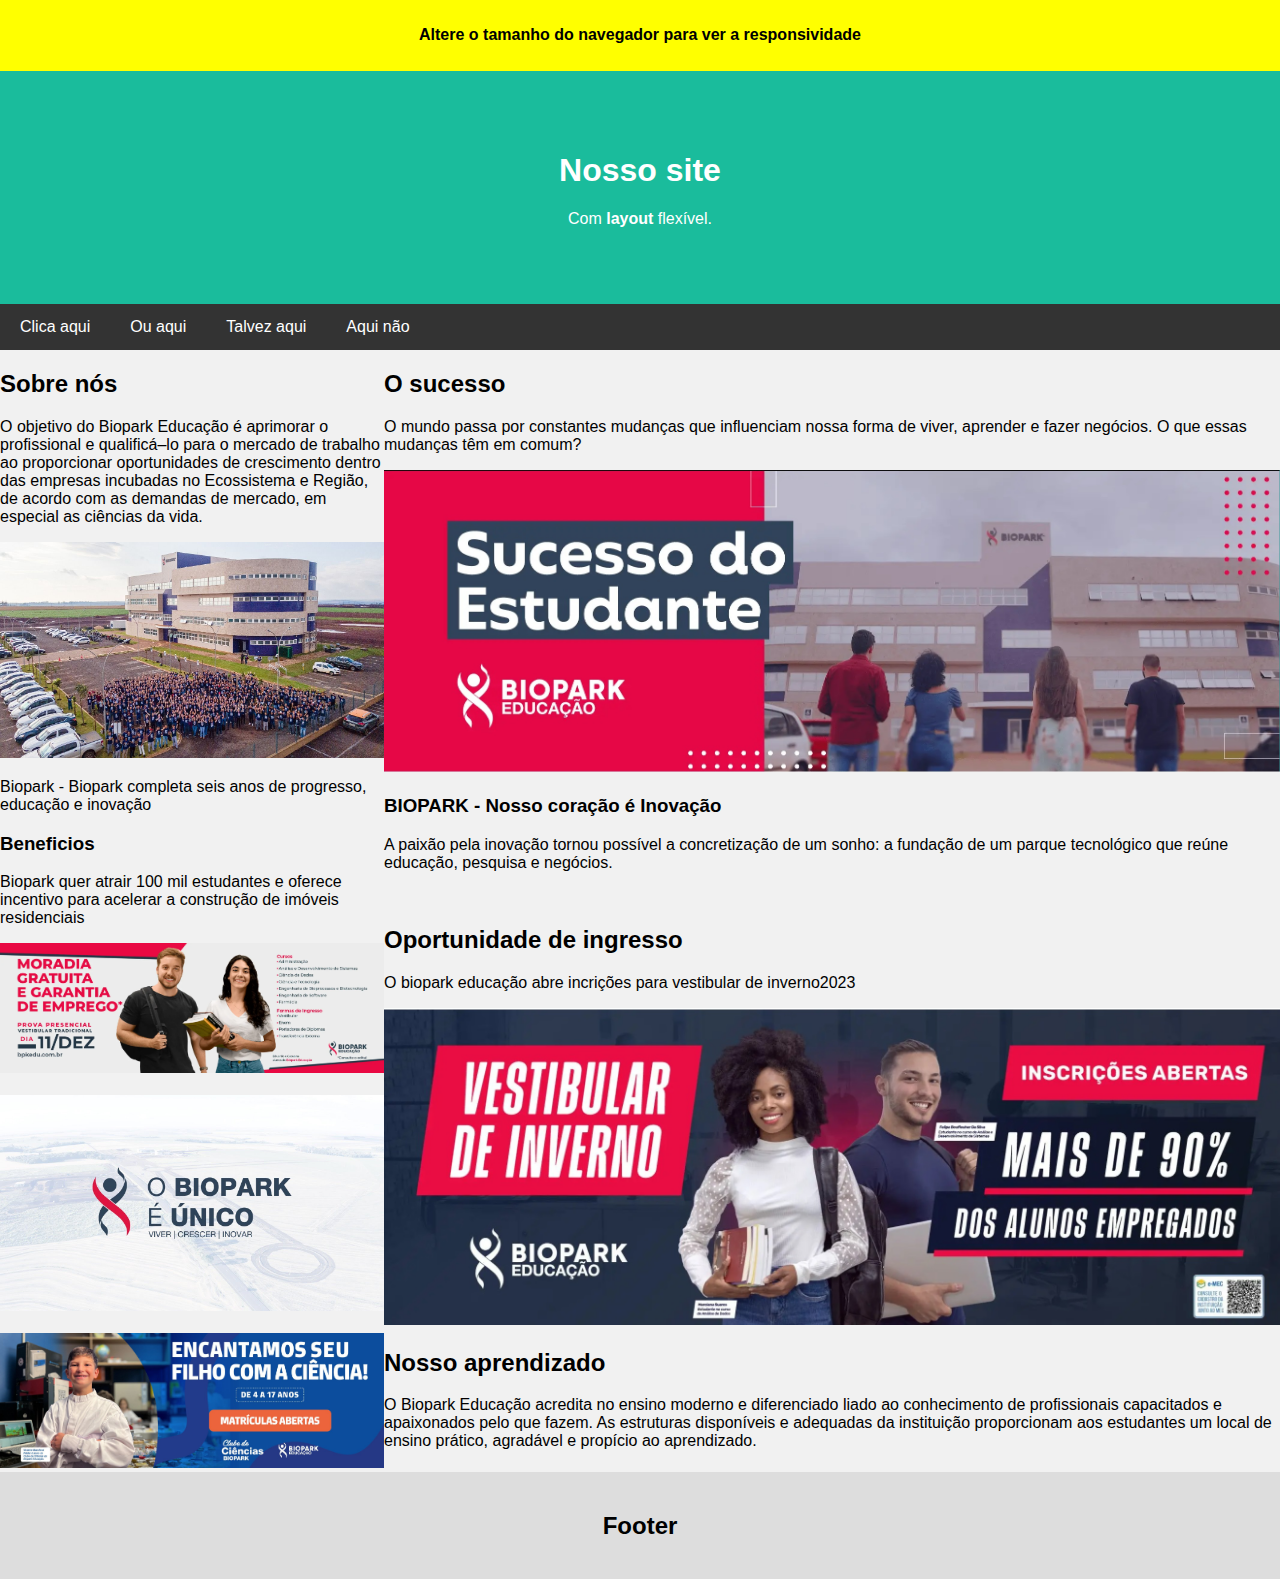
==== index.html @ 9bdb17a1 "Add files via upload" ====
<!DOCTYPE html>
<html>
<head>
<title>Site Apresentação</title>
<meta charset="UTF-8">
<meta name="viewport" content="width=device-width, initial-scale=1">
<link rel="stylesheet" href="index.css">
</head>

<body>

<!-- Nota sobre a página -->
<div style="background:yellow;padding:5px">
  <h4 style="text-align:center">Altere o tamanho do navegador para ver a responsividade</h4>
</div>

<!-- Header -->
<div class="header">
  <h1>Nosso site</h1>
  <p>Com <b>layout</b> flexível.</p>
</div>

<!-- Barra de navegação, alguém adiciona links reais a esses links please -->
<div class="navbar">
  <a href="https://youtube.com/shorts/s-fA_zIxrXU?feature=share">Clica aqui</a>
  <a href="https://www.youtube.com/watch?v=iWp4dVp6fqE">Ou aqui</a>
  <a href="https://www.youtube.com/watch?v=wDVP4BZ6HyY">Talvez aqui</a>
  <a href="https://www.youtube.com/watch?v=dQw4w9WgXcQ">Aqui não</a>
</div>

<!-- Conteúdo grid flexível -->
<div class="row">
  <div class="side">
    <h2>Sobre nós</h2>
    <p>O objetivo do Biopark Educação é aprimorar o profissional e qualificá–lo para o mercado de trabalho ao proporcionar oportunidades de crescimento dentro das empresas incubadas no Ecossistema e Região, de acordo com as demandas de mercado, em especial as ciências da vida.</p>
    <div class="fakeimg">
      <img src="/img/biopark-polo.jpeg" alt="biopark" height="100%" width="100%">
    </div>
    <p>Biopark - Biopark completa seis anos de progresso, educação e inovação</p>
    <h3>Beneficios</h3>
    <p>Biopark quer atrair 100 mil estudantes e oferece incentivo para acelerar a construção de imóveis residenciais</p>
    <div class="fakeimg">
      <img src="/img/biopark-moradia.png" alt="biopark" height="100%" width="100%">
    </div><br>
    <div class="fakeimg">
      <img src="/img/biopark-unico.jpg" alt="biopark" height="100%" width="100%">
    </div><br>
    <div class="fakeimg">
      <img src="/img/biopark-edu.jpg" alt="biopark" height="100%" width="100%">
    </div>
  </div>
  <div class="main">
    <h2>O sucesso</h2>
    <p>O mundo passa por constantes mudanças que influenciam nossa forma de viver, aprender e fazer negócios. O que essas mudanças têm em comum?</p>
    <div class="fakeimg">
      <img src="/img/biopark-sucesso.jpg"biopark" height="100%" width="100%">
    </div>
    <h3>BIOPARK - Nosso coração é Inovação</h3>
    <p>A paixão pela inovação tornou possível a concretização de um sonho: a fundação de um parque tecnológico que reúne educação, pesquisa e negócios.</p>
    <br>
    <h2>Oportunidade de ingresso</h2>
    <p>O biopark educação abre incrições para vestibular de inverno2023</p>
    <div class="fakeimg">
      <img src="/img/biopark-vestiba.jpg" alt="biopark" height="100%" width="100%">
    </div>
    <h2>Nosso aprendizado</h2>
    <p>O Biopark Educação acredita no ensino moderno e diferenciado liado ao conhecimento de profissionais capacitados e apaixonados pelo que fazem. As estruturas disponíveis e adequadas da instituição proporcionam aos estudantes um local de ensino prático, agradável e propício ao aprendizado.  </p>
  </div>
</div>

<!-- Footer -->
<div class="footer">
  <h2>Footer</h2>
</div>

</body>
</html>
---- index.css ----
style
* {
  box-sizing: border-box;
}

/* Estilo do body */
body {
  font-family: Arial;
  margin: 0;
  padding: 0;
}

/* Heade title */
.header {
  padding: 60px;
  text-align: center;
  background: #1abc9c;
  color: white;
}

/* Estilo navegação superior */
.navbar {
  display: flex;
  background-color: #333;
}

/* estilo da barra de links */
.navbar a {
  color: white;
  padding: 14px 20px;
  text-decoration: none;
  text-align: center;
}

/* Muda a cor do hover */
.navbar a:hover {
  background-color: #ddd;
  color: black;
}

/* Container coluna */
.row {  
  display: flex;
  flex-wrap: wrap;
}

/* Cria duas colunas uma do lado da outra */
/* Barra lateral, coluna esquerda */
.side {
  flex: 30%;
  background-color: #f1f1f1;
  padding: 0;
}

/* Coluna principal */
.main {
  flex: 70%;
  background-color: #f1f1f1;
  padding: 0;
}
/* Fake imagem, Alguém adiciona imagem aqui pelo amor de deus */
.row.side.fakeimg {
  background-color: #aaa;
  width: 200px;
  padding: 0;
}

/* Footer */
.footer {
  padding: 20px;
  text-align: center;
  background: #ddd;
}

/* Layout responsivo - quando a tela tiver menos de 700px de largura, faça com que as duas colunas se empilhem uma sobre a outra em vez de uma ao lado da outra */
@media screen and (max-width: 700px) {
  .row, .navbar {   
    flex-direction: column;
  }
}
.row .side .fakeimg1
{
    height: 10%px;
    width: 100%;

}
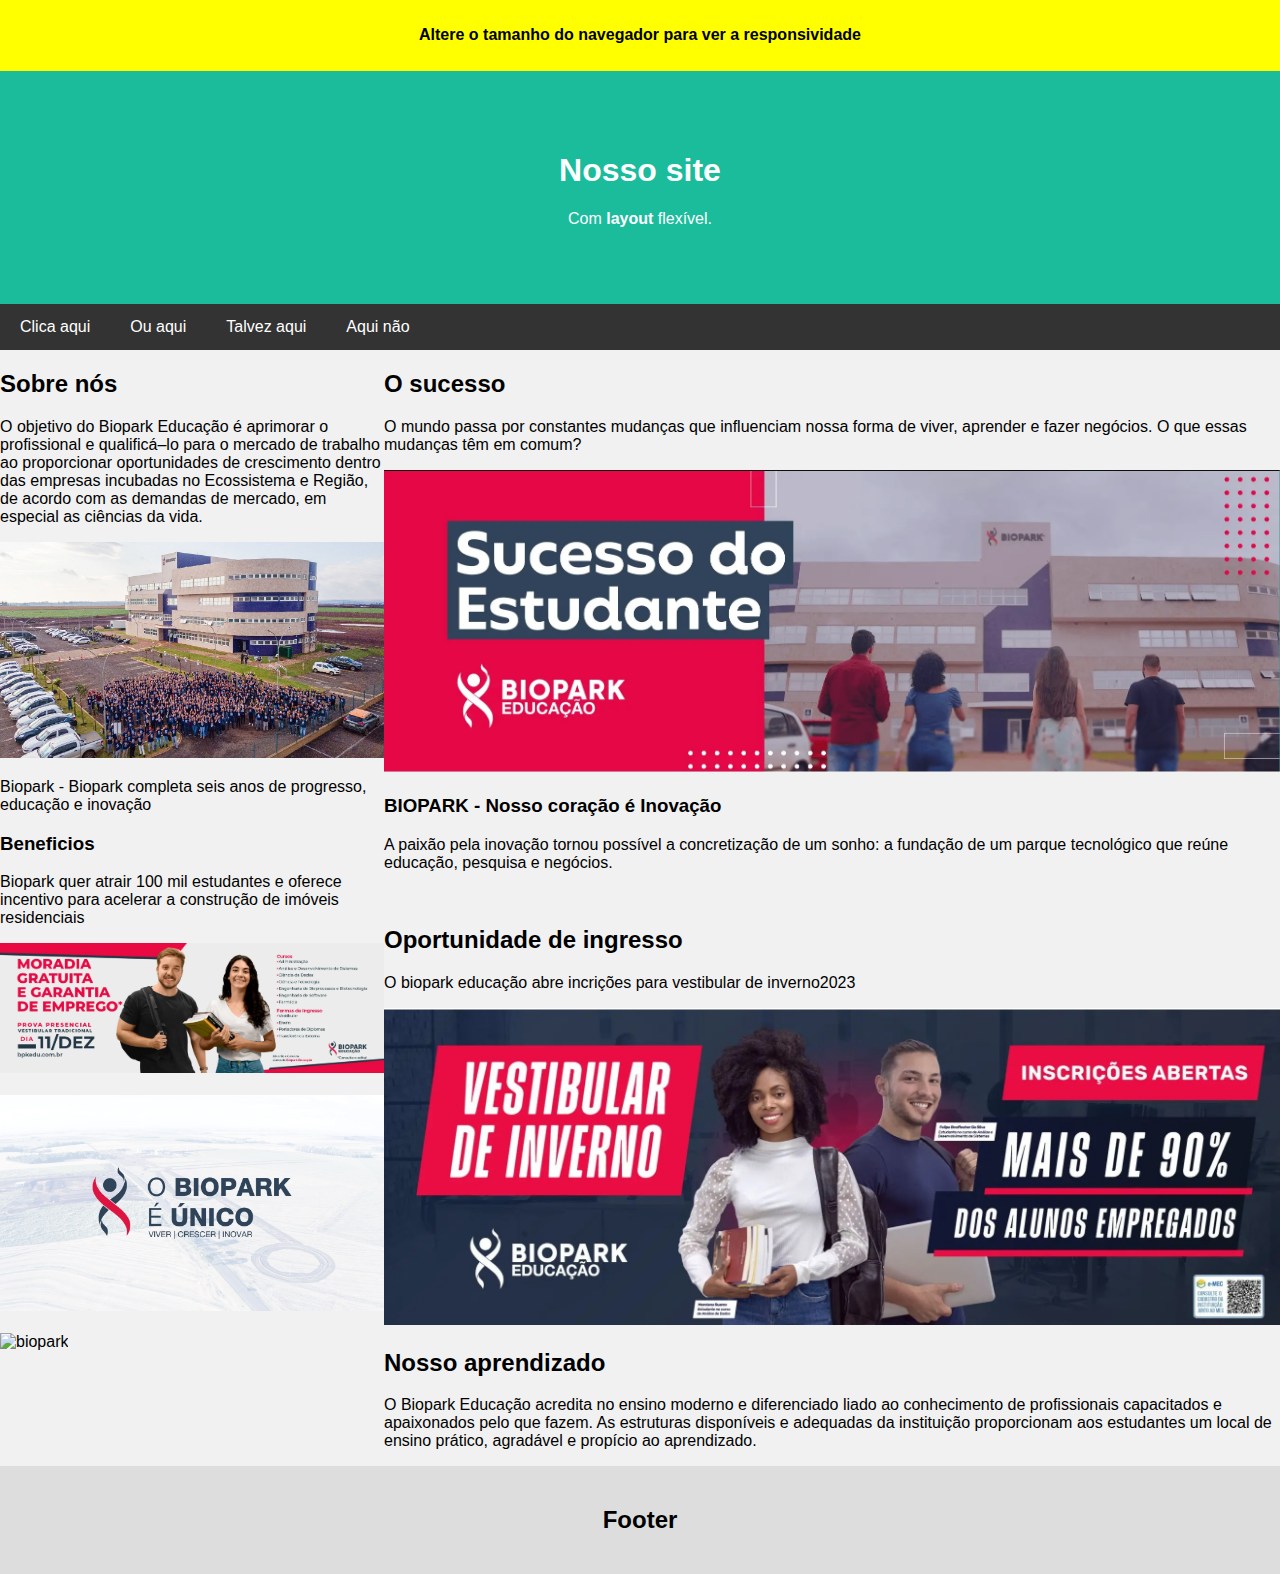
==== commit 7c184550: "Add files via upload" ====
--- a/index.html
+++ b/index.html
@@ -22,7 +22,7 @@
 
 <!-- Barra de navegação, alguém adiciona links reais a esses links please -->
 <div class="navbar">
-  <a href="https://youtube.com/shorts/s-fA_zIxrXU?feature=share">Clica aqui</a>
+  <a href="https://youtu.be/-LejxGwfbH8">Clica aqui</a>
   <a href="https://www.youtube.com/watch?v=iWp4dVp6fqE">Ou aqui</a>
   <a href="https://www.youtube.com/watch?v=wDVP4BZ6HyY">Talvez aqui</a>
   <a href="https://www.youtube.com/watch?v=dQw4w9WgXcQ">Aqui não</a>
@@ -46,7 +46,7 @@
       <img src="/img/biopark-unico.jpg" alt="biopark" height="100%" width="100%">
     </div><br>
     <div class="fakeimg">
-      <img src="/img/biopark-edu.jpg" alt="biopark" height="100%" width="100%">
+      <img src="https://github.com/Andre-Scalabrini/aulahtml2905/blob/master/img/biopark-edu.jpg?raw=true" alt="biopark" height="100%" width="100%">
     </div>
   </div>
   <div class="main">
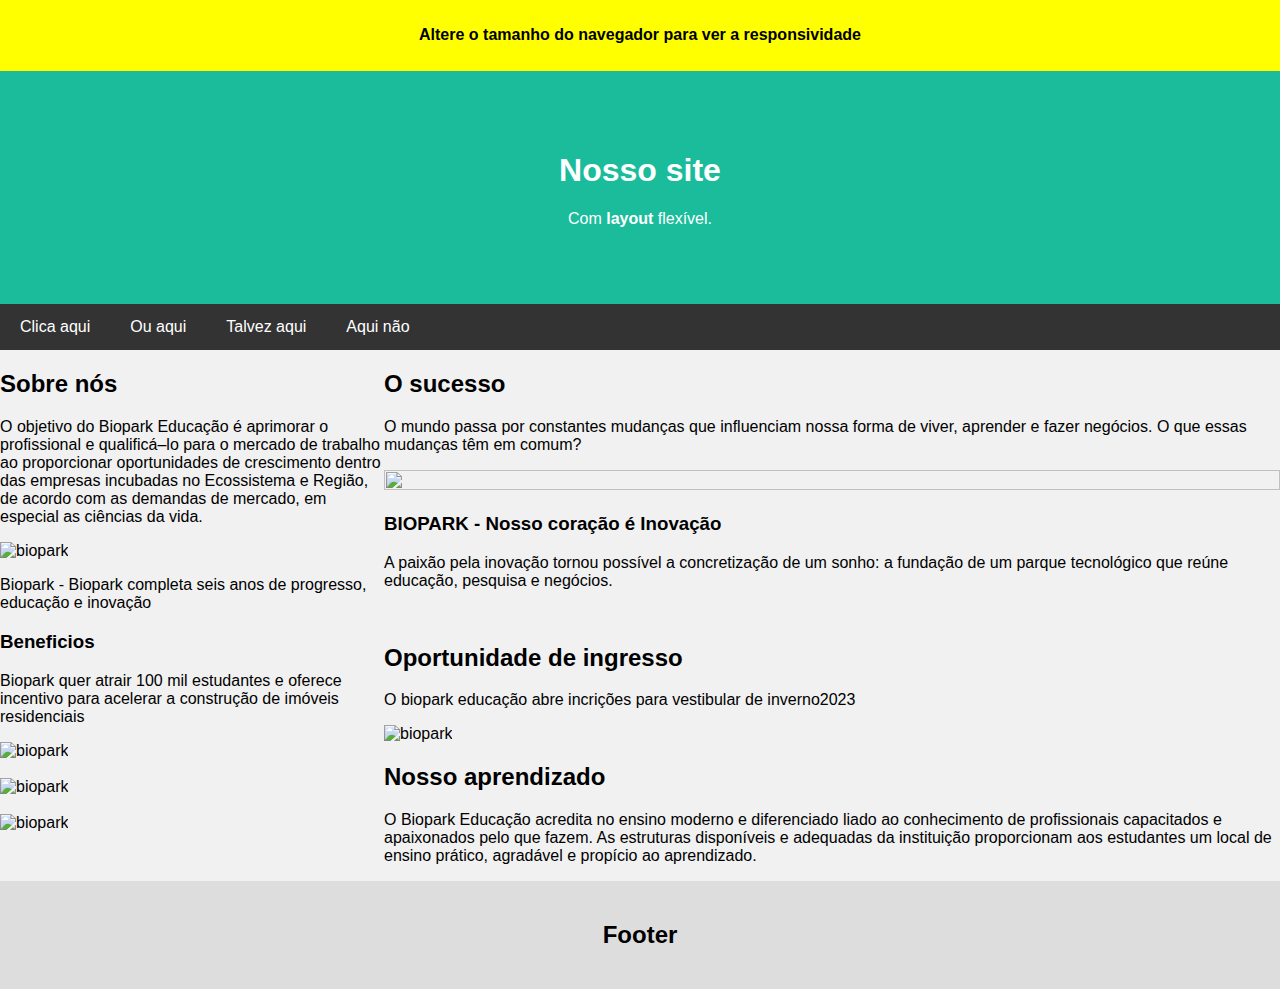
==== commit 121f3568: "Add files via upload" ====
--- a/index.html
+++ b/index.html
@@ -34,16 +34,16 @@
     <h2>Sobre nós</h2>
     <p>O objetivo do Biopark Educação é aprimorar o profissional e qualificá–lo para o mercado de trabalho ao proporcionar oportunidades de crescimento dentro das empresas incubadas no Ecossistema e Região, de acordo com as demandas de mercado, em especial as ciências da vida.</p>
     <div class="fakeimg">
-      <img src="/img/biopark-polo.jpeg" alt="biopark" height="100%" width="100%">
+      <img src="https://github.com/Andre-Scalabrini/aulahtml2905/blob/master/img/biopark-polo.jpeg?raw=true" alt="biopark" height="100%" width="100%">
     </div>
     <p>Biopark - Biopark completa seis anos de progresso, educação e inovação</p>
     <h3>Beneficios</h3>
     <p>Biopark quer atrair 100 mil estudantes e oferece incentivo para acelerar a construção de imóveis residenciais</p>
     <div class="fakeimg">
-      <img src="/img/biopark-moradia.png" alt="biopark" height="100%" width="100%">
+      <img src="https://github.com/Andre-Scalabrini/aulahtml2905/blob/master/img/biopark-moradia.png?raw=true" alt="biopark" height="100%" width="100%">
     </div><br>
     <div class="fakeimg">
-      <img src="/img/biopark-unico.jpg" alt="biopark" height="100%" width="100%">
+      <img src="https://github.com/Andre-Scalabrini/aulahtml2905/blob/master/img/biopark-unico.jpg?raw=true" alt="biopark" height="100%" width="100%">
     </div><br>
     <div class="fakeimg">
       <img src="https://github.com/Andre-Scalabrini/aulahtml2905/blob/master/img/biopark-edu.jpg?raw=true" alt="biopark" height="100%" width="100%">
@@ -53,7 +53,7 @@
     <h2>O sucesso</h2>
     <p>O mundo passa por constantes mudanças que influenciam nossa forma de viver, aprender e fazer negócios. O que essas mudanças têm em comum?</p>
     <div class="fakeimg">
-      <img src="/img/biopark-sucesso.jpg"biopark" height="100%" width="100%">
+      <img src="https://github.com/Andre-Scalabrini/aulahtml2905/blob/master/img/biopark-sucesso.jpg?raw=true"biopark" height="100%" width="100%">
     </div>
     <h3>BIOPARK - Nosso coração é Inovação</h3>
     <p>A paixão pela inovação tornou possível a concretização de um sonho: a fundação de um parque tecnológico que reúne educação, pesquisa e negócios.</p>
@@ -61,7 +61,7 @@
     <h2>Oportunidade de ingresso</h2>
     <p>O biopark educação abre incrições para vestibular de inverno2023</p>
     <div class="fakeimg">
-      <img src="/img/biopark-vestiba.jpg" alt="biopark" height="100%" width="100%">
+      <img src="https://github.com/Andre-Scalabrini/aulahtml2905/blob/master/img/biopark-vestiba.jpg?raw=true" alt="biopark" height="100%" width="100%">
     </div>
     <h2>Nosso aprendizado</h2>
     <p>O Biopark Educação acredita no ensino moderno e diferenciado liado ao conhecimento de profissionais capacitados e apaixonados pelo que fazem. As estruturas disponíveis e adequadas da instituição proporcionam aos estudantes um local de ensino prático, agradável e propício ao aprendizado.  </p>
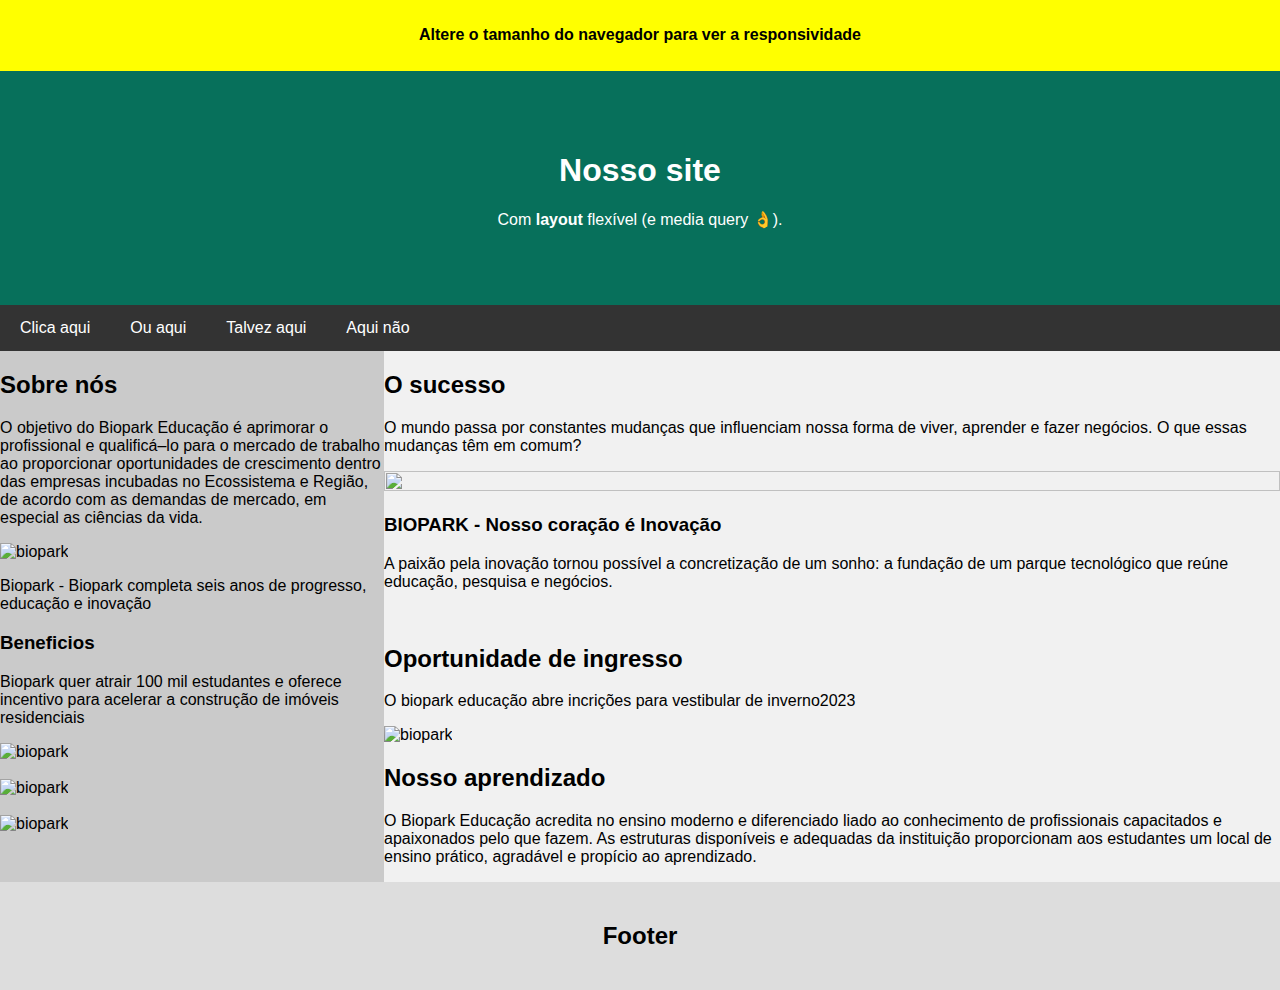
==== commit 2d155ba9: "Add files via upload" ====
--- a/index.html
+++ b/index.html
@@ -17,7 +17,7 @@
 <!-- Header -->
 <div class="header">
   <h1>Nosso site</h1>
-  <p>Com <b>layout</b> flexível.</p>
+  <p>Com <b>layout</b> flexível (e media query 👌).</p>
 </div>
 
 <!-- Barra de navegação, alguém adiciona links reais a esses links please -->
--- a/index.css
+++ b/index.css
@@ -14,7 +14,7 @@
 .header {
   padding: 60px;
   text-align: center;
-  background: #1abc9c;
+  background: #07705b;
   color: white;
 }
 
@@ -24,7 +24,7 @@
   background-color: #333;
 }
 
-/* estilo da barra de links */
+/* estilo da barra de links, a cor das letras */
 .navbar a {
   color: white;
   padding: 14px 20px;
@@ -32,7 +32,7 @@
   text-align: center;
 }
 
-/* Muda a cor do hover */
+/* Muda a cor do hover */ /* Hover = Quando passa o mouse em cima das opções */
 .navbar a:hover {
   background-color: #ddd;
   color: black;
@@ -45,10 +45,10 @@
 }
 
 /* Cria duas colunas uma do lado da outra */
-/* Barra lateral, coluna esquerda */
+/* Barra lateral, coluna esquerda, a que fala dos beneficios e sobre o bpk */
 .side {
   flex: 30%;
-  background-color: #f1f1f1;
+  background-color: #cacaca;
   padding: 0;
 }
 
@@ -60,6 +60,7 @@
 }
 /* Fake imagem, Alguém adiciona imagem aqui pelo amor de deus */
 .row.side.fakeimg {
+  /*caso não tenha imagem, aparece essa cor (na teoria) */
   background-color: #aaa;
   width: 200px;
   padding: 0;
@@ -73,13 +74,23 @@
 }
 
 /* Layout responsivo - quando a tela tiver menos de 700px de largura, faça com que as duas colunas se empilhem uma sobre a outra em vez de uma ao lado da outra */
+
+/* Basicamente um if else do código */
+
+/*da pra mudar a cor de um elemento (como no background-color blue aqui que altera a barra de links pra azul */
 @media screen and (max-width: 700px) {
   .row, .navbar {   
     flex-direction: column;
+    background-color: blue; /*deixa a coluna lateral e a principal com a mesma cor pra ficar bonitinho */
+    
+  }
+  .row, .side{
+    background-color: #f1f1f1
   }
 }
 .row .side .fakeimg1
 {
+    
     height: 10%px;
     width: 100%;
 
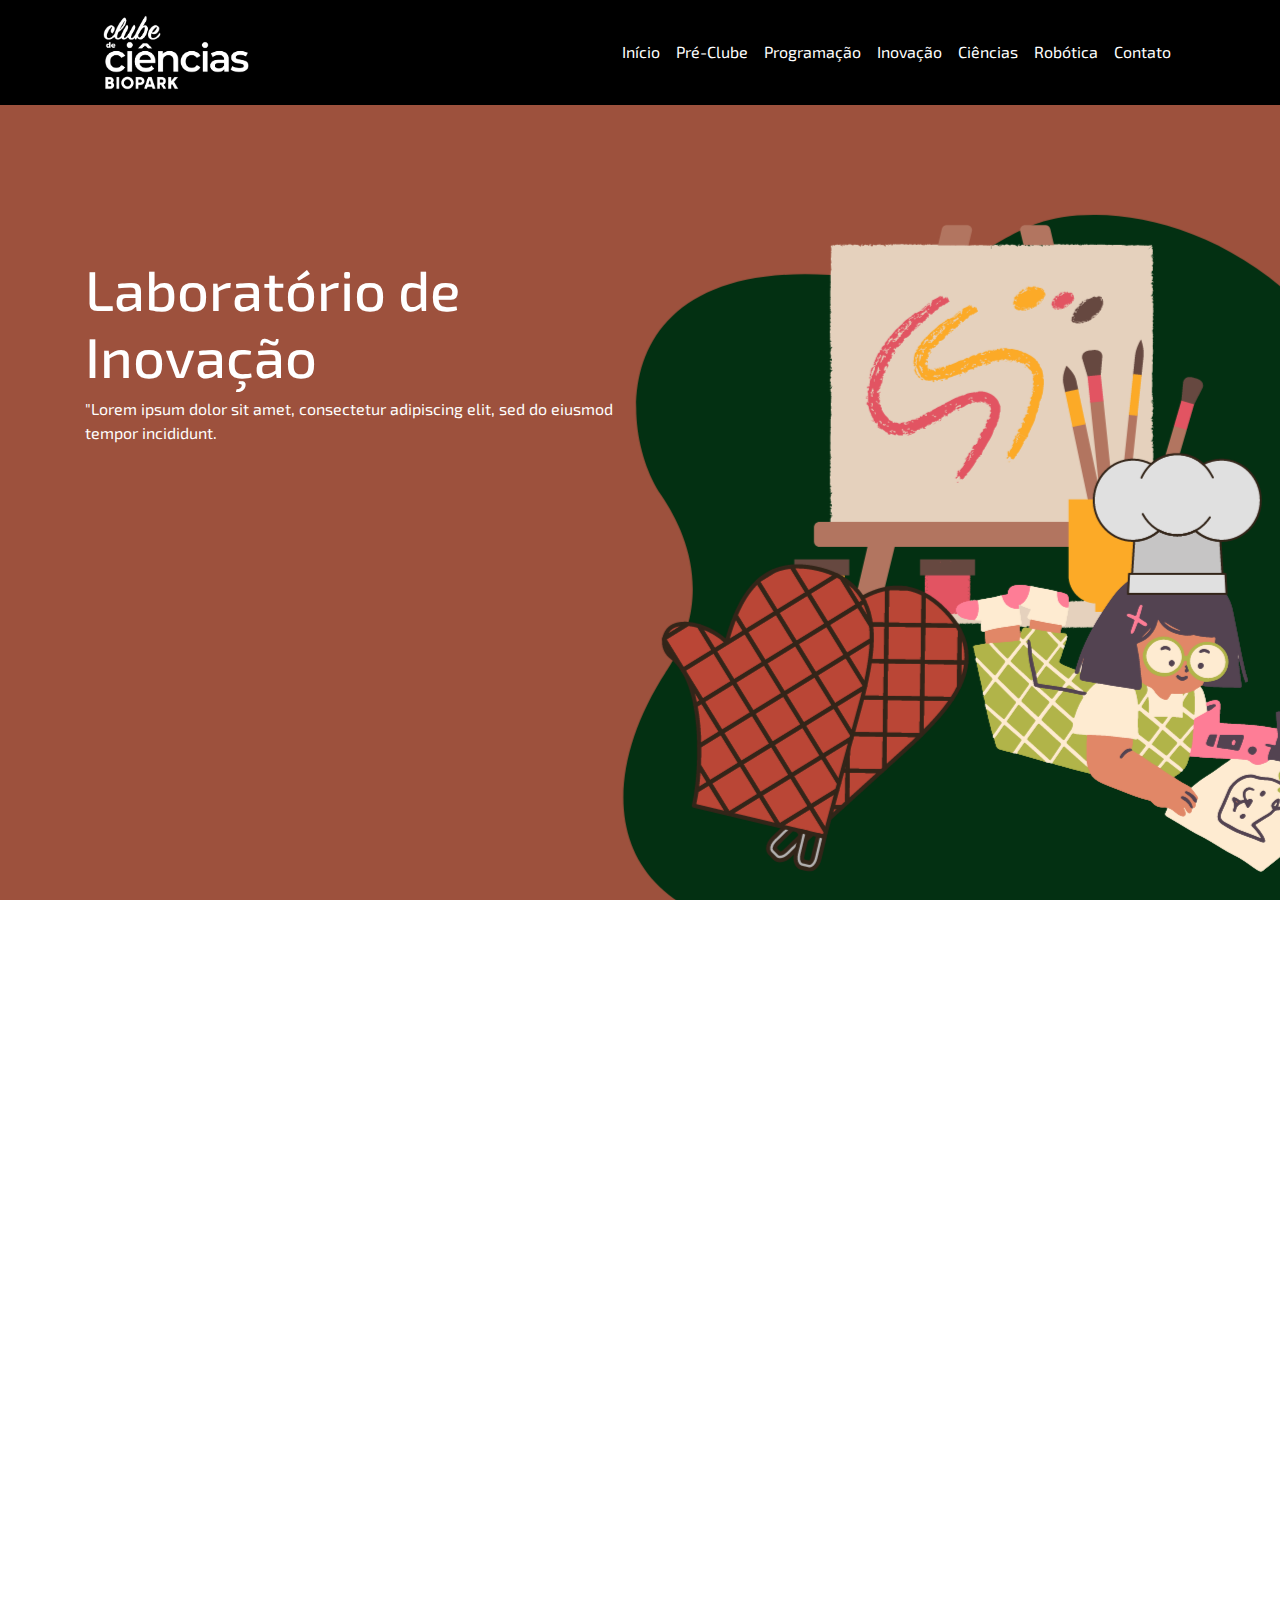
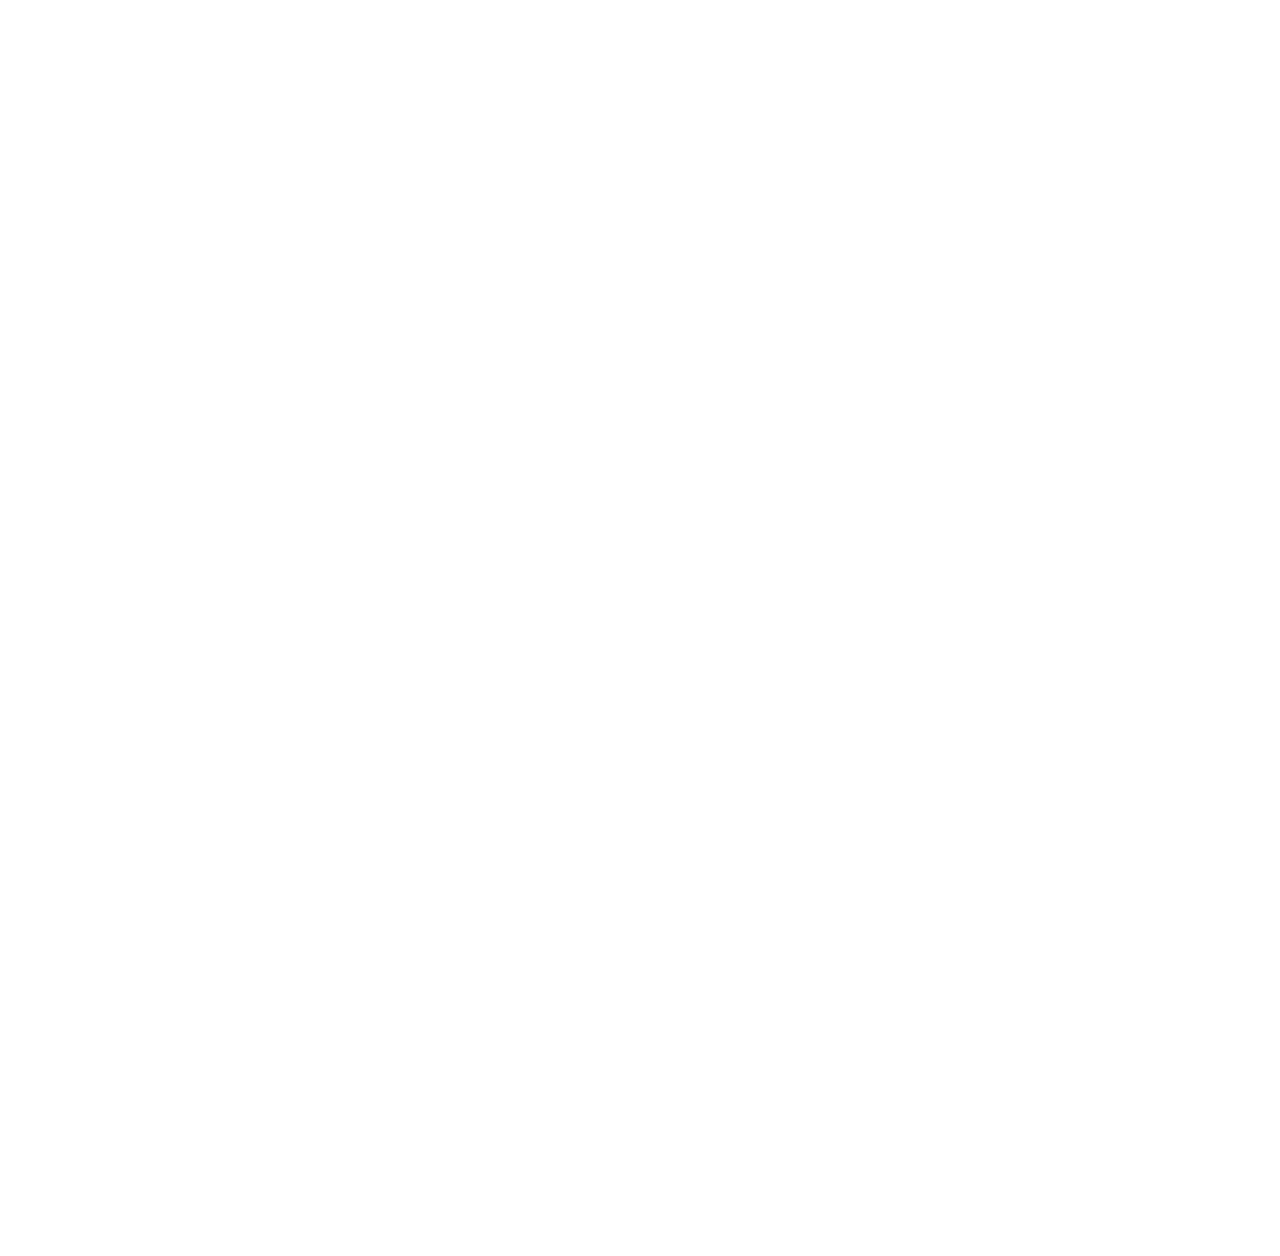
==== commit 48111448: "Rename inovacao.html to index.html" ====
--- a/index.html
+++ b/index.html
@@ -1,77 +1,311 @@
 <!DOCTYPE html>
-<html>
-<head>
-<title>Site Apresentação</title>
-<meta charset="UTF-8">
-<meta name="viewport" content="width=device-width, initial-scale=1">
-<link rel="stylesheet" href="index.css">
-</head>
-
-<body>
-
-<!-- Nota sobre a página -->
-<div style="background:yellow;padding:5px">
-  <h4 style="text-align:center">Altere o tamanho do navegador para ver a responsividade</h4>
-</div>
-
-<!-- Header -->
-<div class="header">
-  <h1>Nosso site</h1>
-  <p>Com <b>layout</b> flexível (e media query 👌).</p>
-</div>
-
-<!-- Barra de navegação, alguém adiciona links reais a esses links please -->
-<div class="navbar">
-  <a href="https://youtu.be/-LejxGwfbH8">Clica aqui</a>
-  <a href="https://www.youtube.com/watch?v=iWp4dVp6fqE">Ou aqui</a>
-  <a href="https://www.youtube.com/watch?v=wDVP4BZ6HyY">Talvez aqui</a>
-  <a href="https://www.youtube.com/watch?v=dQw4w9WgXcQ">Aqui não</a>
-</div>
-
-<!-- Conteúdo grid flexível -->
-<div class="row">
-  <div class="side">
-    <h2>Sobre nós</h2>
-    <p>O objetivo do Biopark Educação é aprimorar o profissional e qualificá–lo para o mercado de trabalho ao proporcionar oportunidades de crescimento dentro das empresas incubadas no Ecossistema e Região, de acordo com as demandas de mercado, em especial as ciências da vida.</p>
-    <div class="fakeimg">
-      <img src="https://github.com/Andre-Scalabrini/aulahtml2905/blob/master/img/biopark-polo.jpeg?raw=true" alt="biopark" height="100%" width="100%">
-    </div>
-    <p>Biopark - Biopark completa seis anos de progresso, educação e inovação</p>
-    <h3>Beneficios</h3>
-    <p>Biopark quer atrair 100 mil estudantes e oferece incentivo para acelerar a construção de imóveis residenciais</p>
-    <div class="fakeimg">
-      <img src="https://github.com/Andre-Scalabrini/aulahtml2905/blob/master/img/biopark-moradia.png?raw=true" alt="biopark" height="100%" width="100%">
-    </div><br>
-    <div class="fakeimg">
-      <img src="https://github.com/Andre-Scalabrini/aulahtml2905/blob/master/img/biopark-unico.jpg?raw=true" alt="biopark" height="100%" width="100%">
-    </div><br>
-    <div class="fakeimg">
-      <img src="https://github.com/Andre-Scalabrini/aulahtml2905/blob/master/img/biopark-edu.jpg?raw=true" alt="biopark" height="100%" width="100%">
-    </div>
-  </div>
-  <div class="main">
-    <h2>O sucesso</h2>
-    <p>O mundo passa por constantes mudanças que influenciam nossa forma de viver, aprender e fazer negócios. O que essas mudanças têm em comum?</p>
-    <div class="fakeimg">
-      <img src="https://github.com/Andre-Scalabrini/aulahtml2905/blob/master/img/biopark-sucesso.jpg?raw=true"biopark" height="100%" width="100%">
-    </div>
-    <h3>BIOPARK - Nosso coração é Inovação</h3>
-    <p>A paixão pela inovação tornou possível a concretização de um sonho: a fundação de um parque tecnológico que reúne educação, pesquisa e negócios.</p>
-    <br>
-    <h2>Oportunidade de ingresso</h2>
-    <p>O biopark educação abre incrições para vestibular de inverno2023</p>
-    <div class="fakeimg">
-      <img src="https://github.com/Andre-Scalabrini/aulahtml2905/blob/master/img/biopark-vestiba.jpg?raw=true" alt="biopark" height="100%" width="100%">
-    </div>
-    <h2>Nosso aprendizado</h2>
-    <p>O Biopark Educação acredita no ensino moderno e diferenciado liado ao conhecimento de profissionais capacitados e apaixonados pelo que fazem. As estruturas disponíveis e adequadas da instituição proporcionam aos estudantes um local de ensino prático, agradável e propício ao aprendizado.  </p>
-  </div>
-</div>
-
-<!-- Footer -->
-<div class="footer">
-  <h2>Footer</h2>
-</div>
-
-</body>
-</html>+<html lang="en">
+  <head>
+    <meta charset="UTF-8" />
+    <meta http-equiv="X-UA-Compatible" content="IE=edge" />
+    <meta name="viewport" content="width=device-width, initial-scale=1.0" />
+    <link
+      rel="stylesheet"
+      href="https://cdn.jsdelivr.net/npm/bootstrap@4.0.0/dist/css/bootstrap.min.css"
+      integrity="sha384-Gn5384xqQ1aoWXA+058RXPxPg6fy4IWvTNh0E263XmFcJlSAwiGgFAW/dAiS6JXm"
+      crossorigin="anonymous"
+    />
+    <link rel="stylesheet" type="text/css" href="style/geral_style.css" />
+    <link rel="stylesheet" type="text/css" href="style/style_inovacao.css" />
+    <link
+      href="https://fonts.googleapis.com/css2?family=Exo+2:wght@600&display=swap"
+      rel="stylesheet"
+    />
+    <title>Document</title>
+  </head>
+  <body>
+    <header>
+      <div class="container">
+        <nav class="navbar navbar-expand-md">
+          <a href="#" class="navbar-brand">
+            <img src="img/logo_clube.png" alt="Logo Biopark" />
+          </a>
+          <button
+            class="navbar-toggler"
+            type="button"
+            data-toggle="collapse"
+            data-target="#navbarSupportedContent"
+            aria-controls="navbarSupportedContent"
+            aria-expanded="false"
+            aria-label="Toggle navigation"
+          >
+            <span class="navbar-toggler-icon"></span>
+          </button>
+
+          <div class="collapse navbar-collapse" id="navbarSupportedContent">
+            <ul class="navbar-nav ml-auto">
+              <li class="nav-item">
+                <a class="nav-link" href="#">Início</a>
+              </li>
+              <li class="nav-item">
+                
+                <a class="nav-link" href="pre-clube.html">Pré-Clube</a>
+              </li>
+              <li class="nav-item">
+                <a class="nav-link" href="programacao.html">Programação</a>
+              </li>
+              <li class="nav-item">
+                <a class="nav-link" href="inovacao.html">Inovação</a>
+              </li>
+              <li class="nav-item">
+                <a class="nav-link" href="ciencias.html">Ciências</a>
+              </li>
+              <li class="nav-item">
+                <a class="nav-link" href="robotica.html">Robótica</a>
+              </li>
+              <li class="nav-item"><a class="nav-link" href="contato.html">Contato</a></li>
+            </ul>
+          </div>
+        </nav>
+      </div>
+    </header>
+    <section class="main">
+      <div class="container">
+        <div class="row">
+          <div class="col-12 col-lg-6 main-title">
+            <h1>Laboratório de Inovação</h1>
+            <p>
+              "Lorem ipsum dolor sit amet, consectetur adipiscing elit, sed do
+              eiusmod tempor incididunt.
+            </p>
+          </div>
+          <div class="col-12 col-lg-6">
+            <img src="img/inovacao/inovacao.png" alt="Logo de ciencias" />
+          </div>
+        </div>
+      </div>
+    </section>
+    <section class="course">
+      <div class="container-fluid m-auto">
+        <div class="row">
+          <div class="col-12 col-lg-6 parallax"></div>
+          <div class="col-11 col-lg-5 about m-auto text-center">
+            <h2 class="course-title mt-2">Sobre o curso</h2>
+            <p class="mb-5 mt-4">
+              Lorem ipsum dolor sit amet, consectetur adipiscing elit. Phasellus
+              est lectus, hendrerit eget elit id, convallis facilisis urna.
+              Aliquam erat volutpat. Aliquam bibendum gravida quam eget
+              pulvinar. Pellentesque eget sapien efficitur. Lorem ipsum dolor
+              sit amet, consectetur adipiscing elit. Phasellus est lectus,
+              hendrerit eget elit id, convallis facilisis urna. Aliquam erat
+              volutpat. Aliquam bibendum gravida quam eget pulvinar.
+              Pellentesque eget sapien efficitur
+            </p>
+          </div>
+        </div>
+      </div>
+    </section>
+    <section class="area pb-5">
+      <div class="container card-area pb-5">
+        <h3 class="area-title text-center">Area de Atuação</h3>
+        <p>
+          Lorem ipsum dolor sit amet, consectetur adipiscing elit. Phasellus est
+          lectus, hendrerit eget elit id, convallis facilisis urna. Aliquam erat
+          volutpat. Aliquam bibendum gravida quam eget pulvinar. Pellentesque
+          eget sapien efficitur,.
+        </p>
+        <div class="d-flex justify-content-end">
+          <img
+            src="img/inovacao/batedeira.png"
+            class="area-img"
+            alt="Braço de um robô"
+          />
+        </div>
+      </div>
+
+      <div class="container">
+        <h3 class="events-title text-center mt-5 mb-5">Eventos</h3>
+        <div class="text-center my-3 col-12">
+          <div
+            id="recipeCarousel"
+            class="carousel slide w-100"
+            data-ride="carousel"
+          >
+            <div class="carousel-inner w-100" role="listbox">
+              <div class="carousel-inner">
+                <div class="carousel-item active">
+                  <div class="row">
+                    <div class="col-lg-4 mb-3">
+                      <div class="card">
+                        <img
+                          class="card-img-top img-fluid"
+                          src="img/artificial-intelligence-g576db5173_1280.jpg"
+                          alt="Card image cap"
+                        />
+                        <div class="card-body">
+                          <p class="card-text">
+                            Some quick example text to build on the card title
+                            and make up the bulk of the card's content. Some
+                            quick example text to build on the card title and
+                            make up the bulk of the card's content.
+                          </p>
+                        </div>
+                      </div>
+                    </div>
+                    <div class="col-lg-4 mb-3">
+                      <div class="card">
+                        <img
+                          class="card-img-top img-fluid"
+                          src="img/artificial-intelligence-g576db5173_1280.jpg"
+                          alt="Card image cap"
+                        />
+                        <div class="card-body">
+                          <p class="card-text">
+                            Some quick example text to build on the card title
+                            and make up the bulk of the card's content. Some
+                            quick example text to build on the card title and
+                            make up the bulk of the card's content.
+                          </p>
+                        </div>
+                      </div>
+                    </div>
+                    <div class="col-lg-4 mb-3">
+                      <div class="card">
+                        <img
+                          class="img-fluid"
+                          alt="100%x280"
+                          src="img/artificial-intelligence-g576db5173_1280.jpg"
+                        />
+                        <div class="card-body">
+                          <h4 class="card-title">Special title treatment</h4>
+                          <p class="card-text">
+                            With supporting text below as a natural lead-in to
+                            additional content.
+                          </p>
+                        </div>
+                      </div>
+                    </div>
+                  </div>
+                </div>
+                <div class="carousel-item">
+                  <div class="row">
+                    <div class="col-lg-4 mb-3">
+                      <div class="card">
+                        <img
+                          class="img-fluid"
+                          alt="100%x280"
+                          src="img/artificial-intelligence-g576db5173_1280.jpg"
+                        />
+                        <div class="card-body">
+                          <h4 class="card-title">Special title treatment</h4>
+                          <p class="card-text">
+                            With supporting text below as a natural lead-in to
+                            additional content.
+                          </p>
+                        </div>
+                      </div>
+                    </div>
+                    <div class="col-lg-4 mb-3">
+                      <div class="card">
+                        <img
+                          class="img-fluid"
+                          alt="100%x280"
+                          src="img/artificial-intelligence-g576db5173_1280.jpg"
+                        />
+                        <div class="card-body">
+                          <h4 class="card-title">Special title treatment</h4>
+                          <p class="card-text">
+                            With supporting text below as a natural lead-in to
+                            additional content.
+                          </p>
+                        </div>
+                      </div>
+                    </div>
+                    <div class="col-lg-4 mb-3">
+                      <div class="card">
+                        <img
+                          class="img-fluid"
+                          alt="100%x280"
+                          src="img/artificial-intelligence-g576db5173_1280.jpg"
+                        />
+                        <div class="card-body">
+                          <h4 class="card-title">Special title treatment</h4>
+                          <p class="card-text">
+                            With supporting text below as a natural lead-in to
+                            additional content.
+                          </p>
+                        </div>
+                      </div>
+                    </div>
+                  </div>
+                </div>
+              </div>
+            </div>
+            <a
+              class="carousel-control-prev w-auto"
+              href="#recipeCarousel"
+              role="button"
+              data-slide="prev"
+            >
+              <span
+                class="carousel-control-prev-icon bg-dark border border-dark rounded-circle"
+                aria-hidden="true"
+              ></span>
+              <span class="sr-only">Previous</span>
+            </a>
+            <a
+              class="carousel-control-next w-auto"
+              href="#recipeCarousel"
+              role="button"
+              data-slide="next"
+              
+            >
+              <span
+                class="carousel-control-next-icon bg-dark border border-dark rounded-circle"
+                aria-hidden="true"
+              ></span>
+              <span class="sr-only">Next</span>
+            </a>
+          </div>
+        </div>
+      </div>
+    </section>
+    <section class="teacher">
+      <div class="container">
+        <div class="row">
+          <div class="col-12 col-lg-6">
+            <img
+              class="teacher-img"
+              src="img/artificial-intelligence-g576db5173_1280.jpg"
+              alt=""
+            />
+            <h3 class="teacher-name">Professora Lorem</h3>
+          </div>
+          <div class="teacher-text col-12 col-lg-6">
+            <div>
+              <h3>Sobre o professor</h3>
+              <p>
+                Lorem ipsum dolor sit amet, consectetur adipiscing elit.
+                Phasellus est lectus, hendrerit eget elit id, convallis
+                facilisis urna. Aliquam erat volutpat. Aliquam bibendum gravida
+                quam eget pulvinar. Pellentesque eget sapien efficitur,
+                fringilla sa.
+              </p>
+            </div>
+            <div>
+              <h3 class="mt-5">Experiência</h3>
+              <p>
+                Lorem ipsum dolor sit amet, consectetur adipiscing elit.
+                Phasellus est lectus, hendrerit eget elit id, convallis
+                facilisis urna. Aliquam erat volutpat. Aliquam bibendum gravida
+                quam eget pulvinar. Pellentesque eget sapien efficitur,
+                fringilla sa.
+              </p>
+            </div>
+          </div>
+        </div>
+      </div>
+    </section>
+  </body>
+</html>
+
+
+
+<script src="index.js">
+
+</script>
--- a/style/geral_style.css
+++ b/style/geral_style.css
@@ -0,0 +1,244 @@
+/* All */
+h1,
+h2,
+h3,
+p,
+a {
+  font-family: "Exo 2", sans-serif;
+}
+html,body
+{
+    width: 100%;
+    height: 100%;
+    margin: 0px;
+    padding: 0px;
+    overflow-x: hidden; 
+}
+
+h2 {
+  color: #000000;
+}
+/*Header */
+
+header {
+    background-color: #000000;
+  }
+  
+  .button {
+    color: #ffffff;
+  }
+  .navbar img {
+    max-width: 150px;
+  }
+  
+  .nav-item a {
+    color: #ffffff;
+  }
+  
+  .nav-item a:hover {
+    color: #e29013;
+  }
+  
+  /* Main */
+ 
+  
+  .main h1,
+  p {
+    color: #ffffff;
+  }
+  .main h1 {
+    font-size: 3.5rem;
+  }
+  
+  
+  /* course */
+  .parallax {
+    background-image: url("../img/cat-gbb831336d_640.jpg");
+    min-height: 450px;
+    background-attachment: fixed;
+    background-position: left;
+    background-repeat: no-repeat;
+    background-size: 750px;
+    
+  }
+  
+  
+  .course-title {
+    color: #ffffff;
+  }
+  
+  .about p {
+    color: #ffffff;
+    padding-bottom: 30px;
+  }
+  
+  /* area */
+  
+  .area {
+    background-color: #101652;
+    min-height: 800px;
+    padding-top: 70px;
+  }
+  .area-title {
+    color: #000000;
+  }
+  .area p {
+    color: #000000;
+  }
+  .area-img {
+    max-width: 100px;
+  }
+  
+  /* events */
+  
+  .events-title {
+    color: #ffffff;
+  }
+  
+  /* card */
+  .card-area {
+    border-radius: 30px;
+  }
+
+
+  .card{
+    overflow: hidden;
+    transition: transform 0.5s;
+  }
+  .card:hover {
+  
+    transform: scale(1.2);
+    -webkit-transform: scale(1.2); /* Safari 3-8 */
+    transform: scale(1.2); 
+ 
+  }
+  .cards {
+    border-radius: 30px;
+    max-width: 400px;
+  }
+  
+  .carousel {
+    min-height: 500px;
+    
+  }
+
+  .carousel-inner {
+    overflow: visible;
+  }
+
+   .carousel-control-prev {
+    left: -10%;
+    top: -25%;
+   
+  }
+  .carousel-control-next {
+    right: -10%;
+    top: -25%;
+  }
+
+  
+  /* teacher */
+  
+  .teacher {
+    min-height: 450px;
+    padding-top: 70px;
+  }
+  
+
+  
+  .teacher-img {
+    width: 450px;
+  }
+  
+  /* media query */
+  
+  @media only screen and (max-width: 992px) {
+    .main-title {
+      margin: 20px 0 20px 0;
+      text-align: center;
+    }
+  
+    .parallax {
+      margin-bottom: 30px;
+      background-size: 100%;
+      background-attachment:local;
+
+    }
+    .card {
+      background-color: #d7cbcf;
+      max-width: 100%;
+    }
+  
+    .card-img-top {
+      max-width: 100%;
+    }
+    .carousel {
+      min-height: 1700px;
+    }
+  
+    .teacher {
+      text-align: center;
+      align-items: center;
+    }
+    .teacher-img {
+      max-width: 400px;
+    }
+  
+    .teacher-text h3 {
+      margin-top: 30px;
+    }
+  
+    .teacher-text p {
+      margin-top: 20px;
+    }
+  }
+  
+ 
+  
+  @media (max-width: 768px) {
+    .carousel {
+      min-height: 1200px ;
+    }
+    .carousel-control-next, .carousel-control-prev {
+      display: none;
+    }
+  }
+  
+  /* Forms */
+  .forms h1,h2 {
+    font-size: 3.5rem;
+  }
+  input[type=text], select, textarea  {
+    width: 100%;
+    padding: 12px 20px;
+    margin: 8px 0;
+    display: inline-block;
+    border: 2px solid #000000;
+    border-radius: 20px;
+    box-sizing: border-box;
+  }
+
+  input[type=submit] {
+    background-color: #000000;
+    color: #ffffff;
+    border: none;
+    border-radius: 15px;
+    min-width: 100px;
+    min-height: 40px;
+    font-weight: 700;
+  }
+  input[type=submit]:hover {
+    cursor: pointer;
+  }
+  .faq {
+    margin-top: 100px;
+  }
+
+
+  .faq h3 {
+    border-bottom: #000000 3px solid;
+  }
+
+  .faq p {
+    color: #000000;
+  }--- a/style/style_inovacao.css
+++ b/style/style_inovacao.css
@@ -0,0 +1,55 @@
+.main {
+    background-color: #9D513D;
+    background-size: cover;
+    
+  }
+
+  .main img {
+    min-width: 100%;
+    transform: translate(-13%, 7%);
+  }
+  .main-title {
+    margin: 150px 0 50px 0;
+  }
+  .course {
+    background-color: #D0A94C;
+    background-size: cover;
+  
+  }
+
+  .area {
+    background-color: #9D513D;
+  }
+  .card-area {
+    background-color: #D0A94C;
+  }
+  .area-title {
+    color: #000000;
+  }
+  .area p {
+    color: #000000;
+  }
+  .card {
+    background-color: #D0A94C;
+  }
+  
+
+  .teacher {
+    background: url("../img/inovacao/inovacao-background.png");
+    
+  }
+
+  .teacher p,
+  h3 {
+    color: #000000;
+  }
+
+  @media only screen and (max-width: 992px) {
+    .main img {
+        max-width: 100%;
+        transform: translate(-5%, 7%);
+      }
+  }
+
+  
+  
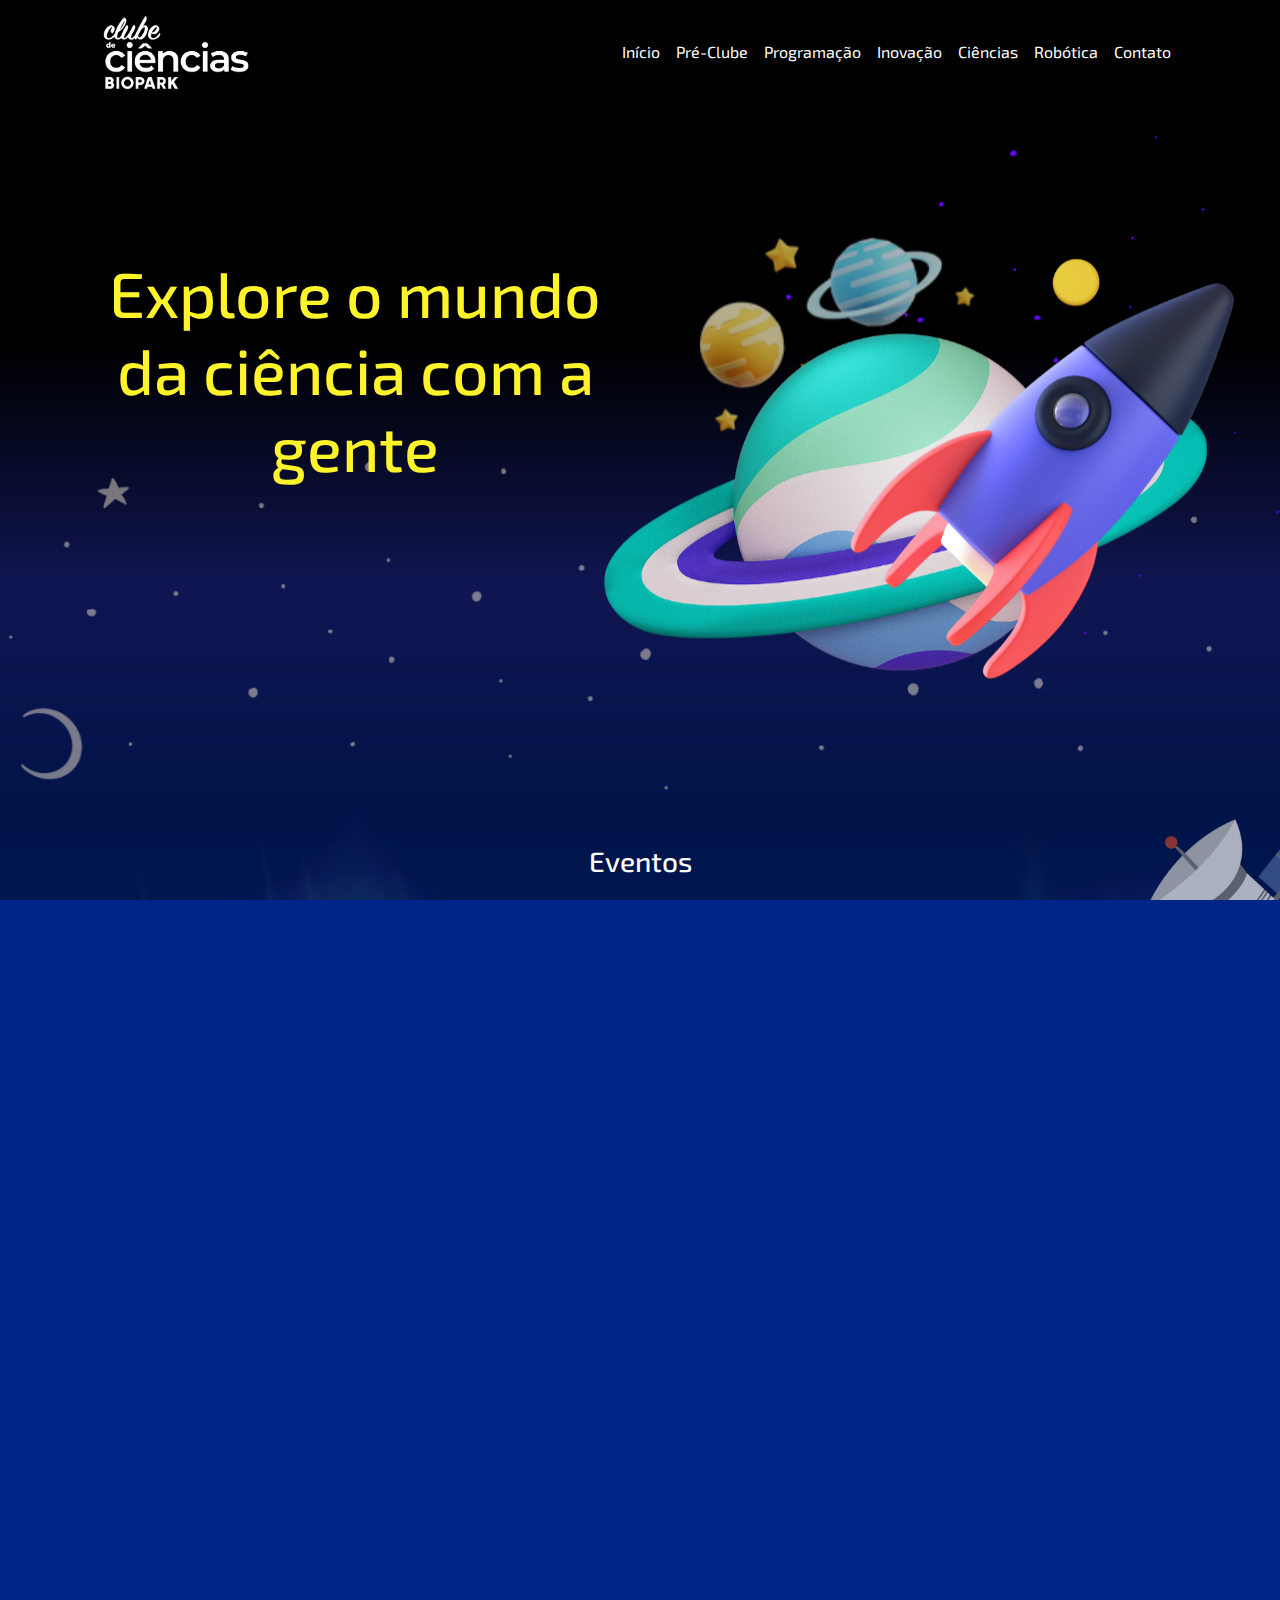
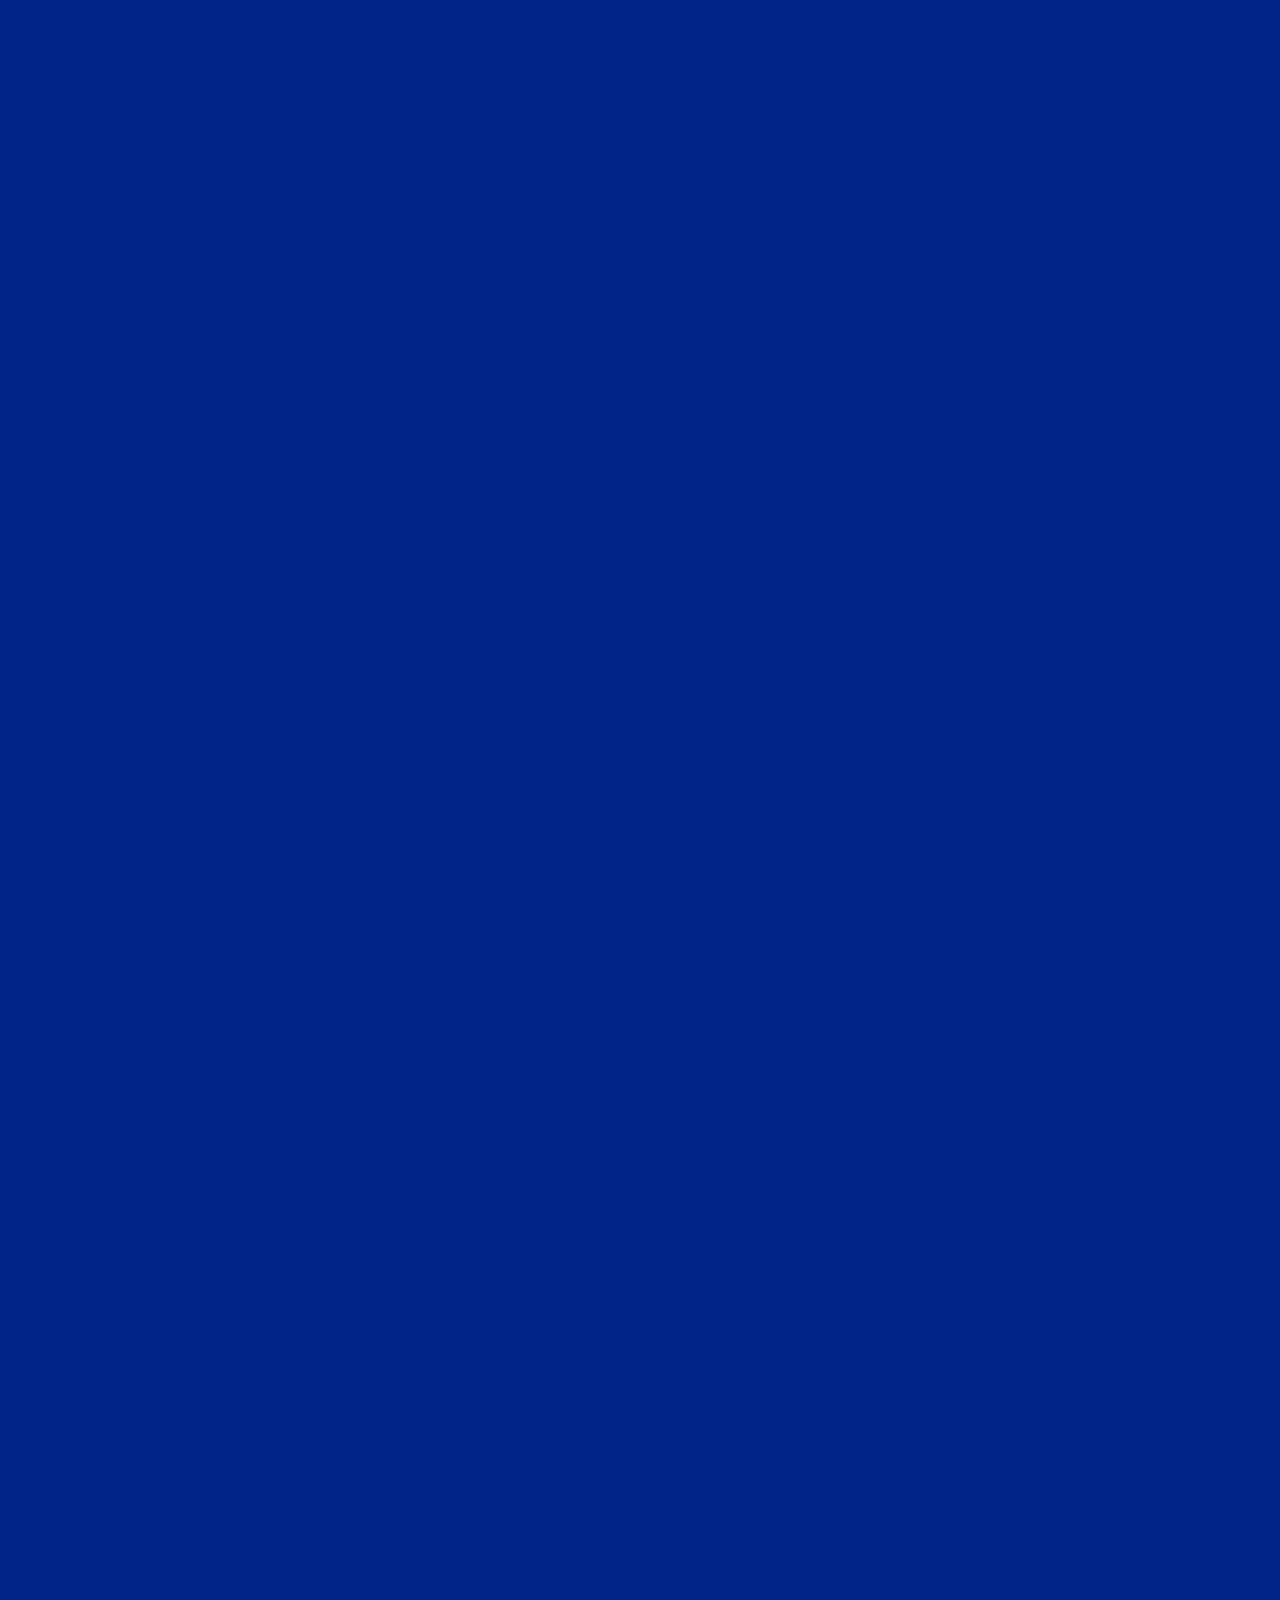
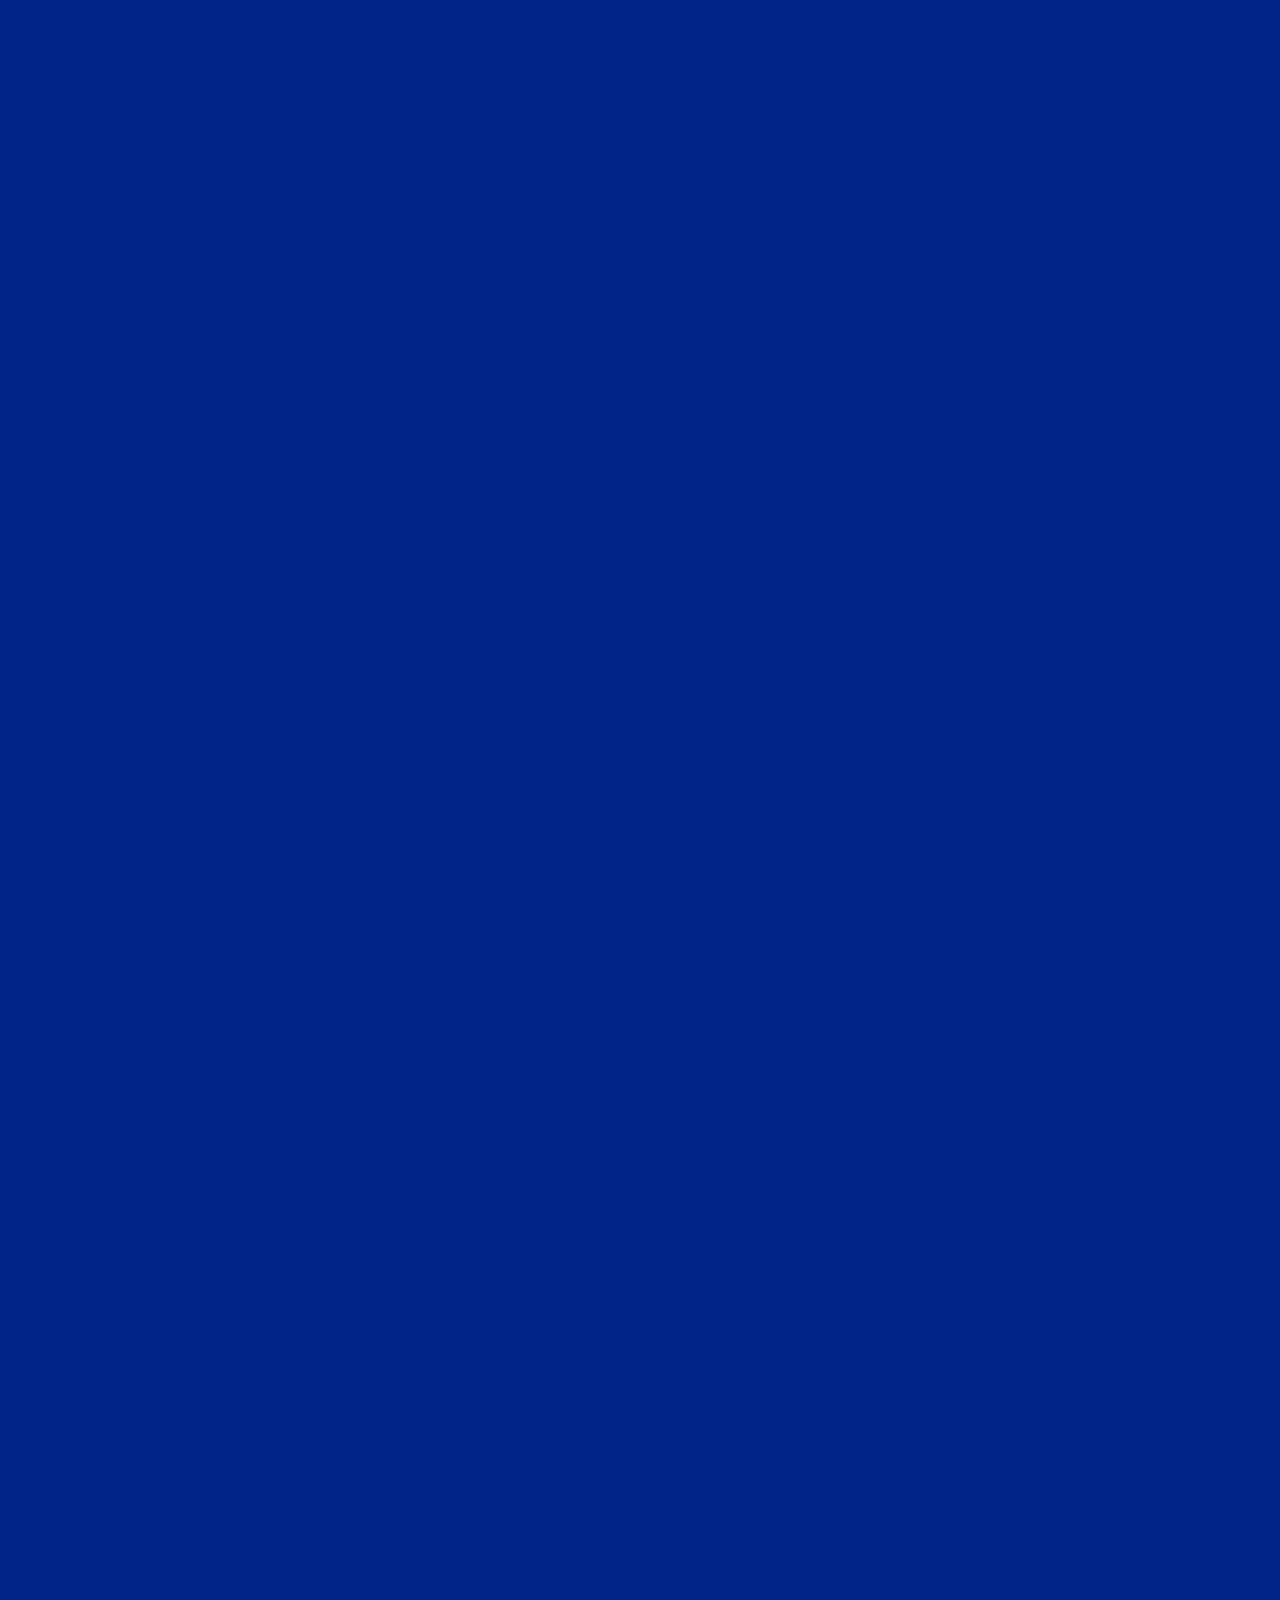
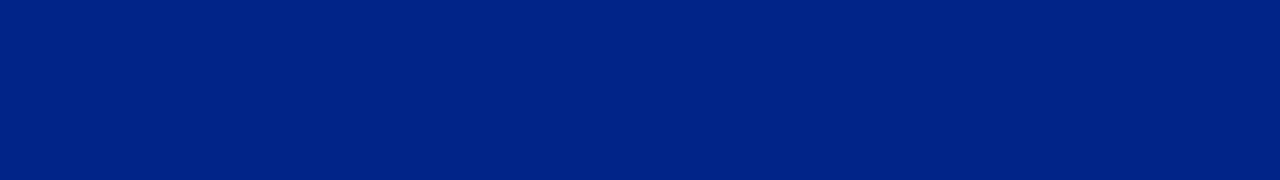
==== commit 8cfd0cba: "Add files via upload" ====
--- a/index.html
+++ b/index.html
@@ -11,7 +11,13 @@
       crossorigin="anonymous"
     />
     <link rel="stylesheet" type="text/css" href="style/geral_style.css" />
-    <link rel="stylesheet" type="text/css" href="style/style_inovacao.css" />
+    <link rel="stylesheet" type="text/css" href="style/style_index.css" />
+    <link
+      rel="stylesheet"
+      type="text/css"
+      href="http://www.24limousine.com/wp-content/themes/24Limousine/assets/css/owl.carousel.min.css"
+    />
+
     <link
       href="https://fonts.googleapis.com/css2?family=Exo+2:wght@600&display=swap"
       rel="stylesheet"
@@ -26,7 +32,7 @@
             <img src="img/logo_clube.png" alt="Logo Biopark" />
           </a>
           <button
-            class="navbar-toggler"
+            class="navbar-toggler navbar-dark"
             type="button"
             data-toggle="collapse"
             data-target="#navbarSupportedContent"
@@ -40,10 +46,9 @@
           <div class="collapse navbar-collapse" id="navbarSupportedContent">
             <ul class="navbar-nav ml-auto">
               <li class="nav-item">
-                <a class="nav-link" href="#">Início</a>
-              </li>
-              <li class="nav-item">
-                
+                <a class="nav-link" href="index.html">Início</a>
+              </li>
+              <li class="nav-item">
                 <a class="nav-link" href="pre-clube.html">Pré-Clube</a>
               </li>
               <li class="nav-item">
@@ -58,7 +63,9 @@
               <li class="nav-item">
                 <a class="nav-link" href="robotica.html">Robótica</a>
               </li>
-              <li class="nav-item"><a class="nav-link" href="contato.html">Contato</a></li>
+              <li class="nav-item">
+                <a class="nav-link" href="contato.html">Contato</a>
+              </li>
             </ul>
           </div>
         </nav>
@@ -67,59 +74,18 @@
     <section class="main">
       <div class="container">
         <div class="row">
-          <div class="col-12 col-lg-6 main-title">
-            <h1>Laboratório de Inovação</h1>
-            <p>
-              "Lorem ipsum dolor sit amet, consectetur adipiscing elit, sed do
-              eiusmod tempor incididunt.
-            </p>
+          <div class="col-12 col-lg-6 main-title text-center">
+            <h1>Explore o mundo da ciência com a gente</h1>
           </div>
           <div class="col-12 col-lg-6">
-            <img src="img/inovacao/inovacao.png" alt="Logo de ciencias" />
+            <img src="img/index/logo-index.png" alt="Logo de ciencias" />
           </div>
         </div>
       </div>
     </section>
-    <section class="course">
-      <div class="container-fluid m-auto">
-        <div class="row">
-          <div class="col-12 col-lg-6 parallax"></div>
-          <div class="col-11 col-lg-5 about m-auto text-center">
-            <h2 class="course-title mt-2">Sobre o curso</h2>
-            <p class="mb-5 mt-4">
-              Lorem ipsum dolor sit amet, consectetur adipiscing elit. Phasellus
-              est lectus, hendrerit eget elit id, convallis facilisis urna.
-              Aliquam erat volutpat. Aliquam bibendum gravida quam eget
-              pulvinar. Pellentesque eget sapien efficitur. Lorem ipsum dolor
-              sit amet, consectetur adipiscing elit. Phasellus est lectus,
-              hendrerit eget elit id, convallis facilisis urna. Aliquam erat
-              volutpat. Aliquam bibendum gravida quam eget pulvinar.
-              Pellentesque eget sapien efficitur
-            </p>
-          </div>
-        </div>
-      </div>
-    </section>
-    <section class="area pb-5">
-      <div class="container card-area pb-5">
-        <h3 class="area-title text-center">Area de Atuação</h3>
-        <p>
-          Lorem ipsum dolor sit amet, consectetur adipiscing elit. Phasellus est
-          lectus, hendrerit eget elit id, convallis facilisis urna. Aliquam erat
-          volutpat. Aliquam bibendum gravida quam eget pulvinar. Pellentesque
-          eget sapien efficitur,.
-        </p>
-        <div class="d-flex justify-content-end">
-          <img
-            src="img/inovacao/batedeira.png"
-            class="area-img"
-            alt="Braço de um robô"
-          />
-        </div>
-      </div>
-
+    <section class="events">
       <div class="container">
-        <h3 class="events-title text-center mt-5 mb-5">Eventos</h3>
+        <h3 class="events-title text-center">Eventos</h3>
         <div class="text-center my-3 col-12">
           <div
             id="recipeCarousel"
@@ -127,7 +93,7 @@
             data-ride="carousel"
           >
             <div class="carousel-inner w-100" role="listbox">
-              <div class="carousel-inner">
+              <div class="carousel-inner" id="carousel-inner">
                 <div class="carousel-item active">
                   <div class="row">
                     <div class="col-lg-4 mb-3">
@@ -167,7 +133,7 @@
                     <div class="col-lg-4 mb-3">
                       <div class="card">
                         <img
-                          class="img-fluid"
+                          class="card-img-top img-fluid"
                           alt="100%x280"
                           src="img/artificial-intelligence-g576db5173_1280.jpg"
                         />
@@ -187,7 +153,7 @@
                     <div class="col-lg-4 mb-3">
                       <div class="card">
                         <img
-                          class="img-fluid"
+                          class="card-img-top img-fluid"
                           alt="100%x280"
                           src="img/artificial-intelligence-g576db5173_1280.jpg"
                         />
@@ -203,7 +169,7 @@
                     <div class="col-lg-4 mb-3">
                       <div class="card">
                         <img
-                          class="img-fluid"
+                          class="card-img-top img-fluid"
                           alt="100%x280"
                           src="img/artificial-intelligence-g576db5173_1280.jpg"
                         />
@@ -219,7 +185,7 @@
                     <div class="col-lg-4 mb-3">
                       <div class="card">
                         <img
-                          class="img-fluid"
+                          class="card-img-top img-fluid"
                           alt="100%x280"
                           src="img/artificial-intelligence-g576db5173_1280.jpg"
                         />
@@ -253,7 +219,6 @@
               href="#recipeCarousel"
               role="button"
               data-slide="next"
-              
             >
               <span
                 class="carousel-control-next-icon bg-dark border border-dark rounded-circle"
@@ -265,47 +230,347 @@
         </div>
       </div>
     </section>
-    <section class="teacher">
+    <section class="info">
+      <div class="night">
+        <div class="shooting_star"></div>
+        <div class="shooting_star"></div>
+        <div class="shooting_star"></div>
+        <div class="shooting_star"></div>
+        <div class="shooting_star"></div>
+        <div class="shooting_star"></div>
+        <div class="shooting_star"></div>
+        <div class="shooting_star"></div>
+        <div class="shooting_star"></div>
+        <div class="shooting_star"></div>
+        <div class="shooting_star"></div>
+        <div class="shooting_star"></div>
+        <div class="shooting_star"></div>
+        <div class="shooting_star"></div>
+        <div class="shooting_star"></div>
+        <div class="shooting_star"></div>
+        <div class="shooting_star"></div>
+        <div class="shooting_star"></div>
+        <div class="shooting_star"></div>
+        <div class="shooting_star"></div>
+      </div>
+      <div class="container">
+        <h3 class="info-title text-center">Lorem Ipsum</h3>
+        <div class="row text-center icons">
+          <div class="col-lg-4 col-12 medal">
+            <img src="img/index/medal.png" alt="" />
+            <p>
+              Premiação internacional pelo<br />IASP (Associação
+              internacional<br />de parques científicos e áreas de<br />inovação).
+            </p>
+          </div>
+          <div class="col-lg-4 col-12 micro">
+            <img src="img/index/micro.png" alt="" />
+            <p>
+              Desenvolvimento de habilidades e<br />
+              competências (proatividade, senso<br />crítico e criatividade,
+              trabalho em<br />equipe, dentre outras).
+            </p>
+          </div>
+          <div class="col-lg-4 col-12 age">
+            <img src="img/index/age.png" alt="" />
+            <p>
+              Faixa etária: de 8 à 15 anos<br />
+              Terça-feira – Ensino médio<br />
+              Quarta-feira – 4º e 5ºano<br />
+              Quinta-feira – 6º e 7ºano<br />
+              Sexta-feira – 8º e 9ºano<br />
+            </p>
+          </div>
+          <div class="col-lg-6 col-12 lupa">
+            <img src="img/index/lupa.png" alt="" />
+            <p>
+              Incentivo à pesquisa científica<br />desde o ensino fundamental
+            </p>
+          </div>
+          <div class="col-lg-6 col-12 clock">
+            <img src="img/index/clock.png" alt="" />
+            <p>
+              Turmas de 20 alunos<br />
+              Manhãs das 8h às 11:30<br />
+              Tardes das 14h às 17:30<br />
+            </p>
+          </div>
+        </div>
+      </div>
+    </section>
+    <section class="depositions">
+      <div class="container">
+        <h3 class="depositions-title text-center">Depoimentos</h3>
+        <div class="row text-center d-flex justify-content-around">
+          <div class="my-card col-lg-4">
+            <img src="img/cat-gbb831336d_640.jpg" alt="" />
+
+            <p class="pt-3">lorem ipsum</p>
+            <p class="pt-3 pb-3  text-left">
+              Lorem ipsum dolor sit amet, consectetur adipiscing elit. Phasellus
+              est lectus, hendrerit eget elit id, convallis facilisis urna.
+              Aliquam erat volutpat. Aliquam bibendum gravida quam eget
+              pulvinar. Pellentesque eget sapien efficitur, fringilla sa.
+            </p>
+            <b><i class="pt-3">lorem ipsum</i></b>
+          </div>
+          <div class="my-card col-lg-4">
+            <img src="img/cat-gbb831336d_640.jpg" alt="" />
+
+            <p class="pt-3">lorem ipsum</p>
+            <p class="pt-3 pb-3  text-left">
+              Lorem ipsum dolor sit amet, consectetur adipiscing elit. Phasellus
+              est lectus, hendrerit eget elit id, convallis facilisis urna.
+              Aliquam erat volutpat. Aliquam bibendum gravida quam eget
+              pulvinar. Pellentesque eget sapien efficitur, fringilla sa.
+            </p>
+            <b><i class="pt-3">lorem ipsum</i></b>
+          </div>
+          <div class="my-card col-lg-4">
+            <img src="img/cat-gbb831336d_640.jpg" alt="" />
+            <p class="pt-3">lorem ipsum</p>
+            <p class="pt-3 pb-3  text-left">
+              Lorem ipsum dolor sit amet, consectetur adipiscing elit. Phasellus
+              est lectus, hendrerit eget elit id, convallis facilisis urna.
+              Aliquam erat volutpat. Aliquam bibendum gravida quam eget
+              pulvinar. Pellentesque eget sapien efficitur, fringilla sa.
+            </p>
+            <b><i class="pt-3">lorem ipsum</i></b>
+          </div>
+        </div>
+      </div>
+    </section>
+    <section class="galery text-center">
+      <h3 class="galery-title">Galeria</h3>
       <div class="container">
         <div class="row">
-          <div class="col-12 col-lg-6">
-            <img
-              class="teacher-img"
-              src="img/artificial-intelligence-g576db5173_1280.jpg"
-              alt=""
-            />
-            <h3 class="teacher-name">Professora Lorem</h3>
-          </div>
-          <div class="teacher-text col-12 col-lg-6">
-            <div>
-              <h3>Sobre o professor</h3>
-              <p>
-                Lorem ipsum dolor sit amet, consectetur adipiscing elit.
-                Phasellus est lectus, hendrerit eget elit id, convallis
-                facilisis urna. Aliquam erat volutpat. Aliquam bibendum gravida
-                quam eget pulvinar. Pellentesque eget sapien efficitur,
-                fringilla sa.
-              </p>
+          <div class="testimonials col-lg-6">
+            <div class="inner-testimonials">
+              <div class="owl-carousel custome_slide" id="slide-testimonal">
+                <div class="test_img">
+                  <div class="main-reviewimage">
+                    <img
+                      src="img/artificial-intelligence-g576db5173_1280.jpg"
+                      alt=""
+                    />
+                  </div>
+                </div>
+                <div class="test_img">
+                  <div class="main-reviewimage">
+                    <img
+                      src="img/speckled-rattlesnake-653642_1280.jpg"
+                      alt=""
+                    />
+                  </div>
+                </div>
+                <div class="test_img">
+                  <div class="main-reviewimage">
+                    <img src="img/cat-gbb831336d_640.jpg" alt="" />
+                  </div>
+                </div>
+              </div>
             </div>
-            <div>
-              <h3 class="mt-5">Experiência</h3>
-              <p>
-                Lorem ipsum dolor sit amet, consectetur adipiscing elit.
-                Phasellus est lectus, hendrerit eget elit id, convallis
-                facilisis urna. Aliquam erat volutpat. Aliquam bibendum gravida
-                quam eget pulvinar. Pellentesque eget sapien efficitur,
-                fringilla sa.
-              </p>
+          </div>
+          <div class="testimonials col-lg-6">
+            <div class="inner-testimonials">
+              <div class="owl-carousel custome_slide" id="testimonal">
+                <div class="test_img">
+                  <div class="main-reviewimage">
+                    <img
+                      src="img/artificial-intelligence-g576db5173_1280.jpg"
+                      alt=""
+                    />
+                  </div>
+                </div>
+                <div class="test_img">
+                  <div class="main-reviewimage">
+                    <img
+                      src="img/speckled-rattlesnake-653642_1280.jpg"
+                      alt=""
+                    />
+                  </div>
+                </div>
+                <div class="test_img">
+                  <div class="main-reviewimage">
+                    <img src="img/cat-gbb831336d_640.jpg" alt="" />
+                  </div>
+                </div>
+              </div>
             </div>
           </div>
         </div>
       </div>
     </section>
+    <section class="city">
+      <div class="container"></div>
+    </section>
+    <footer class="pt-3">
+      <div class="container-fluid">
+        <div class="row d-flex justify-content-around align-items-lg-end">
+          <div class="footer-icons col-lg-3 col-12">
+            <a href=""
+              ><img src="img/footer/whatsapp.png" alt="link whasapp"
+            /></a>
+            <a href=""
+              ><img src="img/footer/facebook.png" alt="link facebook"
+            /></a>
+            <a href=""
+              ><img src="img/footer/instagram.png" alt="link instagram"
+            /></a>
+          </div>
+          <div class="col-lg-3 col-12 text-center">
+            <p>
+              Mais informações:<br />
+              (45) 99147-687245 | (45) 2036-3607<br />
+              secretaria@biopark.com.br
+            </p>
+          </div>
+          <div class="col-lg-3 col-12">
+            <p>Todos os direitos reservados.</p>
+          </div>
+        </div>
+      </div>
+    </footer>
+
+    <script src="https://ajax.googleapis.com/ajax/libs/jquery/3.6.4/jquery.min.js"></script>
   </body>
 </html>
 
-
-
-<script src="index.js">
-
-</script>
+<script
+  src="https://cdn.jsdelivr.net/npm/popper.js@1.12.9/dist/umd/popper.min.js"
+  integrity="sha384-ApNbgh9B+Y1QKtv3Rn7W3mgPxhU9K/ScQsAP7hUibX39j7fakFPskvXusvfa0b4Q"
+  crossorigin="anonymous"
+></script>
+<script
+  src="https://cdn.jsdelivr.net/npm/bootstrap@4.0.0/dist/js/bootstrap.min.js"
+  integrity="sha384-JZR6Spejh4U02d8jOt6vLEHfe/JQGiRRSQQxSfFWpi1MquVdAyjUar5+76PVCmYl"
+  crossorigin="anonymous"
+></script>
+
+<script
+  type="text/javascript"
+  src="http://www.24limousine.com/wp-content/themes/24Limousine/assets/js/owl.carousel.min.js"
+></script>
+<script src="index.js"></script>
+<style>
+  .testimonials {
+    position: relative;
+  }
+  .inner-testimonials .owl-dots {
+    display: none;
+  }
+  .custome_slide.owl-carousel .owl-item.active.center .main-reviewimage {
+    border: 2px solid #fff;
+  }
+  .main-reviewimage {
+    height: 310px;
+    width: 100%;
+    background: #000;
+  }
+  .main-reviewimage img {
+    opacity: 0.3;
+  }
+  #slide-testimonal .active.center .main-reviewimage img {
+    opacity: 1;
+  }
+  .test_img {
+    position: relative;
+    opacity: 1;
+    -webkit-transition: 0.4s ease all;
+    transition: 0.4s ease all;
+    margin: 0 -48px;
+    margin-top: 40px;
+  }
+  .inner-testimonials {
+    width: 100%;
+    margin: 0 auto;
+  }
+  #slide-testimonal .center .test_img:before {
+    content: none;
+    transition: 0.7s ease-in-out;
+  }
+  .test_img img {
+    margin: 0 auto;
+    height: 100%;
+    object-fit: cover;
+  }
+
+  .custome_slide.owl-carousel .owl-item.active.center {
+    transform: scale(1.3);
+    margin-top: 0 !important;
+    position: relative;
+    z-index: 999;
+    -webkit-transform: scale(1);
+    transform: scale(1);
+  }
+  .custome_slide.owl-carousel .owl-item {
+    transform: scale(0.7);
+    padding: 10px 0px;
+    transition: all 0.5s;
+  }
+  .testimonial_detail {
+    text-align: center;
+  }
+  .testimonial_detail {
+    transform: scale(0.7) !important;
+    width: 447px;
+    position: relative;
+    left: -71px;
+  }
+  .testimonial_detail h4 {
+    font-size: 38px;
+    margin: 0;
+  }
+  .testimonial_detail p {
+    color: #ccc;
+    font-size: 26px;
+  }
+  .custome_slide.owl-carousel .active .testimonial_detail {
+    display: none;
+  }
+  .custome_slide.owl-carousel .active.center .testimonial_detail {
+    display: block !important;
+  }
+  #testimonal .active.center .main-reviewimage img {
+    opacity: 1;
+  }
+  #testimonal .center .test_img:before {
+    content: none;
+    transition: 0.7s ease-in-out;
+  }
+
+  .owl-prev-custom img,
+  .owl-next-custom img {
+    max-height: 40px;
+    position: absolute;
+  }
+  .owl-prev-custom img {
+    left: -10%;
+    top: 50%;
+  }
+  .owl-next-custom img {
+    right: -10%;
+    top: 50%;
+  }
+  .owl-prev-custom img:hover,
+  .owl-next-custom img:hover {
+    cursor: pointer;
+  }
+
+  .owl-prev img,
+  .owl-next img {
+    display: none;
+  }
+  @media only screen and (max-width: 767px) {
+    .main-reviewimage {
+      height: 400px;
+      width: 425px;
+      margin: 0 auto;
+      display: block;
+    }
+    .testimonial_detail {
+      left: inherit;
+      width: 100%;
+    }
+  }
+</style>
--- a/style/geral_style.css
+++ b/style/geral_style.css
@@ -6,13 +6,13 @@
 a {
   font-family: "Exo 2", sans-serif;
 }
-html,body
-{
-    width: 100%;
-    height: 100%;
-    margin: 0px;
-    padding: 0px;
-    overflow-x: hidden; 
+html,
+body {
+  width: 100%;
+  height: 100%;
+  margin: 0px;
+  padding: 0px;
+  overflow-x: hidden;
 }
 
 h2 {
@@ -20,225 +20,256 @@
 }
 /*Header */
 
-header {
-    background-color: #000000;
-  }
-  
-  .button {
-    color: #ffffff;
-  }
-  .navbar img {
-    max-width: 150px;
-  }
-  
-  .nav-item a {
-    color: #ffffff;
-  }
-  
-  .nav-item a:hover {
-    color: #e29013;
-  }
-  
-  /* Main */
- 
-  
-  .main h1,
-  p {
-    color: #ffffff;
-  }
-  .main h1 {
-    font-size: 3.5rem;
-  }
-  
-  
-  /* course */
+
+
+.button {
+  color: #ffffff;
+}
+.navbar img {
+  max-width: 150px;
+}
+
+.nav-item a {
+  color: #ffffff;
+}
+
+.nav-item a:hover {
+  color: #e29013;
+}
+
+/* Main */
+
+.main h1,
+p {
+  color: #ffffff;
+}
+.main h1 {
+  font-size: 3.5rem;
+}
+
+/* course */
+.parallax {
+  background-image: url("../img/cat-gbb831336d_640.jpg");
+  min-height: 450px;
+  background-attachment: fixed;
+  background-position: left;
+  background-repeat: no-repeat;
+  background-size: 750px;
+}
+
+.course-title {
+  color: #ffffff;
+}
+
+.about p {
+  color: #ffffff;
+  padding-bottom: 30px;
+}
+
+/* area */
+
+.area {
+  background-color: #101652;
+  min-height: 800px;
+  padding-top: 70px;
+}
+.area-title {
+  color: #000000;
+}
+.area p {
+  color: #000000;
+}
+.area-img {
+  max-width: 100px;
+}
+
+/* events */
+
+.events-title {
+  color: #ffffff;
+}
+
+/* card */
+.card-area {
+  border-radius: 30px;
+}
+
+.card {
+  transition: transform 1s;
+}
+
+.card:hover {
+  transform: scale(1.2);
+  -webkit-transform: scale(1.2); /* Safari 3-8 */
+  transform: scale(1.2);
+  z-index: 4;
+}
+.cards {
+  border-radius: 30px;
+  max-width: 400px;
+}
+
+.carousel {
+  min-height: 500px;
+}
+.carousel-inner {
+  overflow: visible;
+}
+
+.carousel-control-prev {
+  left: -10%;
+  top: -25%;
+}
+.carousel-control-next {
+  right: -10%;
+  top: -25%;
+}
+
+/* teacher */
+
+.teacher {
+  min-height: 450px;
+  padding-top: 70px;
+}
+
+.teacher-img {
+  width: 450px;
+}
+
+/* media query */
+
+@media only screen and (max-width: 992px) {
+  /* main */
+  .main-title {
+    margin: 20px 0 20px 0;
+    text-align: center;
+  }
+  /* about */
   .parallax {
-    background-image: url("../img/cat-gbb831336d_640.jpg");
-    min-height: 450px;
-    background-attachment: fixed;
-    background-position: left;
-    background-repeat: no-repeat;
-    background-size: 750px;
-    
-  }
-  
-  
-  .course-title {
-    color: #ffffff;
-  }
-  
-  .about p {
-    color: #ffffff;
-    padding-bottom: 30px;
-  }
-  
-  /* area */
-  
-  .area {
-    background-color: #101652;
-    min-height: 800px;
-    padding-top: 70px;
-  }
-  .area-title {
-    color: #000000;
-  }
-  .area p {
-    color: #000000;
-  }
-  .area-img {
-    max-width: 100px;
-  }
-  
-  /* events */
-  
-  .events-title {
-    color: #ffffff;
-  }
-  
+    margin-bottom: 30px;
+    background-size: 100%;
+    background-attachment: local;
+  }
   /* card */
-  .card-area {
-    border-radius: 30px;
-  }
-
-
-  .card{
-    overflow: hidden;
-    transition: transform 0.5s;
+  .card {
+    background-color: #d7cbcf;
+    max-width: 100%;
+  }
+
+  .card-img-top {
+    max-width: 100%;
+  }
+  .carousel {
+    min-height: 1700px;
   }
   .card:hover {
-  
-    transform: scale(1.2);
-    -webkit-transform: scale(1.2); /* Safari 3-8 */
-    transform: scale(1.2); 
- 
-  }
-  .cards {
-    border-radius: 30px;
+    transform: scale(1);
+    -webkit-transform: scale(1); /* Safari 3-8 */
+    transform: scale(1);
+  }
+  /* teacher */
+  .teacher {
+    text-align: center;
+    align-items: center;
+  }
+  .teacher-img {
     max-width: 400px;
   }
-  
+
+  .teacher-text h3 {
+    margin-top: 30px;
+  }
+
+  .teacher-text p {
+    margin-top: 20px;
+  }
+}
+
+@media (max-width: 768px) {
+  /* about */
   .carousel {
-    min-height: 500px;
-    
-  }
-
-  .carousel-inner {
-    overflow: visible;
-  }
-
-   .carousel-control-prev {
-    left: -10%;
-    top: -25%;
-   
-  }
-  .carousel-control-next {
-    right: -10%;
-    top: -25%;
-  }
-
-  
-  /* teacher */
-  
-  .teacher {
-    min-height: 450px;
-    padding-top: 70px;
-  }
-  
-
-  
-  .teacher-img {
-    width: 450px;
-  }
-  
-  /* media query */
-  
-  @media only screen and (max-width: 992px) {
-    .main-title {
-      margin: 20px 0 20px 0;
-      text-align: center;
-    }
-  
-    .parallax {
-      margin-bottom: 30px;
-      background-size: 100%;
-      background-attachment:local;
-
-    }
-    .card {
-      background-color: #d7cbcf;
-      max-width: 100%;
-    }
-  
-    .card-img-top {
-      max-width: 100%;
-    }
-    .carousel {
-      min-height: 1700px;
-    }
-  
-    .teacher {
-      text-align: center;
-      align-items: center;
-    }
-    .teacher-img {
-      max-width: 400px;
-    }
-  
-    .teacher-text h3 {
-      margin-top: 30px;
-    }
-  
-    .teacher-text p {
-      margin-top: 20px;
-    }
-  }
-  
- 
-  
-  @media (max-width: 768px) {
-    .carousel {
-      min-height: 1200px ;
-    }
-    .carousel-control-next, .carousel-control-prev {
-      display: none;
-    }
-  }
-  
-  /* Forms */
-  .forms h1,h2 {
-    font-size: 3.5rem;
-  }
-  input[type=text], select, textarea  {
-    width: 100%;
-    padding: 12px 20px;
-    margin: 8px 0;
-    display: inline-block;
-    border: 2px solid #000000;
-    border-radius: 20px;
-    box-sizing: border-box;
-  }
-
-  input[type=submit] {
-    background-color: #000000;
-    color: #ffffff;
-    border: none;
-    border-radius: 15px;
-    min-width: 100px;
-    min-height: 40px;
-    font-weight: 700;
-  }
-  input[type=submit]:hover {
-    cursor: pointer;
-  }
-  .faq {
-    margin-top: 100px;
-  }
-
-
-  .faq h3 {
-    border-bottom: #000000 3px solid;
-  }
-
-  .faq p {
-    color: #000000;
-  }+    min-height: 1200px;
+  }
+  .carousel-control-next,
+  .carousel-control-prev {
+    display: none;
+  }
+}
+
+/* Forms */
+.forms .title{
+  font-size: 3.5rem;
+  color: #fff;
+}
+
+.forms label {
+  color: #ffffff
+  ;
+}
+
+
+
+.forms input:focus, textarea:focus {
+  background: #ffffff;
+}
+
+
+input[type="text"],
+select,
+textarea {
+  width: 100%;
+  padding: 12px 20px;
+  margin: 8px 0;
+  display: inline-block;
+  border: 2px solid #000000;
+  border-radius: 20px;
+  box-sizing: border-box;
+}
+
+
+input[type="submit"] {
+  background-color: #000000;
+  color: #ffffff;
+  border: none;
+  border-radius: 15px;
+  min-width: 100px;
+  min-height: 40px;
+  font-weight: 700;
+}
+input[type="submit"]:hover {
+  cursor: pointer;
+}
+/* FAQ */
+.faq {
+  padding-top: 100px;
+}
+
+.faq h2, h1 {
+  font-size: 3.5rem;
+  color: #ffffff;
+}
+.faq h3 {
+  border-bottom: #ffffff 3px solid;
+  color: #ffffff;
+}
+
+.faq p {
+  color: #ffffff;
+}
+
+.navbar-toggler {
+  border: 1px #ffffff solid;
+}
+
+footer {
+  background-color: #000000;
+
+
+}
+
+footer img {
+  height: 37px;
+  width: 39px;
+  margin-left: 10px;
+  margin-bottom: 20px;
+}--- a/style/style_index.css
+++ b/style/style_index.css
@@ -0,0 +1,487 @@
+body {
+  background-color: #002487;
+}
+
+
+header {
+    background-color: #000000;
+}
+
+.main {
+    background: url("../img/index/index-background.png") no-repeat 0 0;
+    background-size: cover;
+    min-height: 700px;
+    width: 100%;
+  }
+
+  .main img {
+    min-width: 100%;
+    transform: translate(-13%, -3%);
+  }
+  .main-title {
+    margin: 150px 0 50px 0;
+  }
+
+  .main h1 {
+    color: #FFF42C;
+    font-size: 4rem;
+  
+  }
+  .events {
+    padding-top: 40px;
+    background: url("../img/index/index-background-2.png") no-repeat 0 0;
+    background-size: cover;
+    min-height: 768px;
+  }
+  .card-body {
+    display: none;
+    
+  }
+  .card-body p {
+    color: #000000;
+  }
+
+  .card-img-top:hover + .card-body {
+    display: block;
+    opacity: 1;
+  }
+  .carousel{
+    padding-top: 75px;
+  }
+ 
+  .info-title {
+    color: #ffffff;
+    padding-bottom: 75px;
+  }
+  .info {
+    background: url("../img/index/index-background-3.png") no-repeat 0 0;
+    background-size: cover;
+    min-height: 675px;
+  }
+  .icons .medal, .micro, .age, .clock, .lupa{
+    padding: 40px;
+  }
+
+  .icons img {
+    max-width: 100px;
+    margin-bottom: 10px;
+  }
+
+  .medal {
+    border-right: #ffffff 5px solid;
+    border-bottom:  #ffffff 5px solid;
+  }
+
+  .micro {
+    border-bottom:#ffffff 5px solid;
+  }
+
+  .age {
+    border-left: #ffffff 5px solid;
+    border-bottom:  #ffffff 5px solid;
+  }
+
+  .lupa {
+    border-right: #ffffff 5px solid;
+  }
+  .depositions {
+    background: url("../img/index/index-background-4.png") no-repeat 0 0;
+    background-size: cover;
+    min-height: 768px;
+  }
+
+  .depositions-title {
+    color: #ffffff;
+    padding-bottom: 75px;
+  }
+
+  .my-card {
+    border-radius: 30px;
+   background-color: #E2D7C5;
+   padding: 25px 0 40px 0;
+   max-width: 350px;
+   min-height: 500px;
+  }
+  .depositions img {
+    max-height: 100px;
+    border-radius: 100%;
+  }
+ 
+
+  .my-card p {
+    color: #000000;
+    padding: 0 35px 0 35px;
+  }
+
+
+  .galery {
+    background: url("../img/index/index-background-5.png") no-repeat 0 0;
+    background-size: cover;
+    min-height: 768px;
+  }
+  .galery-title {
+    color: #fff;
+  }
+  
+
+  .city {
+    background: url("../img/index/index-background-6.png") no-repeat 0 0;
+    background-size: cover;
+    min-height: 768px;
+  }
+
+  .night {
+    position: relative;
+    width: 100%;
+    height: 100%;
+    -webkit-transform: rotateZ(45deg);
+            transform: rotateZ(45deg);
+    -webkit-animation: sky 200000ms linear infinite;
+            animation: sky 200000ms linear infinite;
+  }
+  
+  .shooting_star {
+    position: absolute;
+    left: 50%;
+    top: 50%;
+    height: 2px;
+    background: linear-gradient(-45deg, #5f91ff, rgba(0, 0, 255, 0));
+    border-radius: 999px;
+    -webkit-filter: drop-shadow(0 0 6px #699bff);
+            filter: drop-shadow(0 0 6px #699bff);
+    -webkit-animation: tail 3000ms ease-in-out infinite, shooting 3000ms ease-in-out infinite;
+            animation: tail 3000ms ease-in-out infinite, shooting 3000ms ease-in-out infinite;
+  }
+  .shooting_star::before, .shooting_star::after {
+    content: '';
+    position: absolute;
+    top: calc(50% - 1px);
+    right: 0;
+    height: 2px;
+    background: linear-gradient(-45deg, rgba(0, 0, 255, 0), #5f91ff, rgba(0, 0, 255, 0));
+    -webkit-transform: translateX(50%) rotateZ(45deg);
+            transform: translateX(50%) rotateZ(45deg);
+    border-radius: 100%;
+    -webkit-animation: shining 3000ms ease-in-out infinite;
+            animation: shining 3000ms ease-in-out infinite;
+  }
+  .shooting_star::after {
+    -webkit-transform: translateX(50%) rotateZ(-45deg);
+            transform: translateX(50%) rotateZ(-45deg);
+  }
+  .shooting_star:nth-child(1) {
+    top: calc(50% - 185px);
+    left: calc(50% - 150px);
+    -webkit-animation-delay: 8971ms;
+            animation-delay: 8971ms;
+  }
+  .shooting_star:nth-child(1)::before, .shooting_star:nth-child(1)::after, .shooting_star:nth-child(1)::after {
+    -webkit-animation-delay: 8971ms;
+            animation-delay: 8971ms;
+  }
+  .shooting_star:nth-child(2) {
+    top: calc(50% - 50px);
+    left: calc(50% - 179px);
+    -webkit-animation-delay: 9256ms;
+            animation-delay: 9256ms;
+  }
+  .shooting_star:nth-child(2)::before, .shooting_star:nth-child(2)::after, .shooting_star:nth-child(2)::after {
+    -webkit-animation-delay: 9256ms;
+            animation-delay: 9256ms;
+  }
+  .shooting_star:nth-child(3) {
+    top: calc(50% - -146px);
+    left: calc(50% - 135px);
+    -webkit-animation-delay: 8700ms;
+            animation-delay: 8700ms;
+  }
+  .shooting_star:nth-child(3)::before, .shooting_star:nth-child(3)::after, .shooting_star:nth-child(3)::after {
+    -webkit-animation-delay: 8700ms;
+            animation-delay: 8700ms;
+  }
+  .shooting_star:nth-child(4) {
+    top: calc(50% - -77px);
+    left: calc(50% - 157px);
+    -webkit-animation-delay: 3147ms;
+            animation-delay: 3147ms;
+  }
+  .shooting_star:nth-child(4)::before, .shooting_star:nth-child(4)::after, .shooting_star:nth-child(4)::after {
+    -webkit-animation-delay: 3147ms;
+            animation-delay: 3147ms;
+  }
+  .shooting_star:nth-child(5) {
+    top: calc(50% - -183px);
+    left: calc(50% - 8px);
+    -webkit-animation-delay: 6588ms;
+            animation-delay: 6588ms;
+  }
+  .shooting_star:nth-child(5)::before, .shooting_star:nth-child(5)::after, .shooting_star:nth-child(5)::after {
+    -webkit-animation-delay: 6588ms;
+            animation-delay: 6588ms;
+  }
+  .shooting_star:nth-child(6) {
+    top: calc(50% - -29px);
+    left: calc(50% - 195px);
+    -webkit-animation-delay: 8009ms;
+            animation-delay: 8009ms;
+  }
+  .shooting_star:nth-child(6)::before, .shooting_star:nth-child(6)::after, .shooting_star:nth-child(6)::after {
+    -webkit-animation-delay: 8009ms;
+            animation-delay: 8009ms;
+  }
+  .shooting_star:nth-child(7) {
+    top: calc(50% - 95px);
+    left: calc(50% - 69px);
+    -webkit-animation-delay: 5420ms;
+            animation-delay: 5420ms;
+  }
+  .shooting_star:nth-child(7)::before, .shooting_star:nth-child(7)::after, .shooting_star:nth-child(7)::after {
+    -webkit-animation-delay: 5420ms;
+            animation-delay: 5420ms;
+  }
+  .shooting_star:nth-child(8) {
+    top: calc(50% - -59px);
+    left: calc(50% - 70px);
+    -webkit-animation-delay: 9378ms;
+            animation-delay: 9378ms;
+  }
+  .shooting_star:nth-child(8)::before, .shooting_star:nth-child(8)::after, .shooting_star:nth-child(8)::after {
+    -webkit-animation-delay: 9378ms;
+            animation-delay: 9378ms;
+  }
+  .shooting_star:nth-child(9) {
+    top: calc(50% - 76px);
+    left: calc(50% - 238px);
+    -webkit-animation-delay: 2845ms;
+            animation-delay: 2845ms;
+  }
+  .shooting_star:nth-child(9)::before, .shooting_star:nth-child(9)::after, .shooting_star:nth-child(9)::after {
+    -webkit-animation-delay: 2845ms;
+            animation-delay: 2845ms;
+  }
+  .shooting_star:nth-child(10) {
+    top: calc(50% - 83px);
+    left: calc(50% - 6px);
+    -webkit-animation-delay: 5205ms;
+            animation-delay: 5205ms;
+  }
+  .shooting_star:nth-child(10)::before, .shooting_star:nth-child(10)::after, .shooting_star:nth-child(10)::after {
+    -webkit-animation-delay: 5205ms;
+            animation-delay: 5205ms;
+  }
+  .shooting_star:nth-child(11) {
+    top: calc(50% - -137px);
+    left: calc(50% - 267px);
+    -webkit-animation-delay: 808ms;
+            animation-delay: 808ms;
+  }
+  .shooting_star:nth-child(11)::before, .shooting_star:nth-child(11)::after, .shooting_star:nth-child(11)::after {
+    -webkit-animation-delay: 808ms;
+            animation-delay: 808ms;
+  }
+  .shooting_star:nth-child(12) {
+    top: calc(50% - 12px);
+    left: calc(50% - 8px);
+    -webkit-animation-delay: 2406ms;
+            animation-delay: 2406ms;
+  }
+  .shooting_star:nth-child(12)::before, .shooting_star:nth-child(12)::after, .shooting_star:nth-child(12)::after {
+    -webkit-animation-delay: 2406ms;
+            animation-delay: 2406ms;
+  }
+  .shooting_star:nth-child(13) {
+    top: calc(50% - 148px);
+    left: calc(50% - 47px);
+    -webkit-animation-delay: 7566ms;
+            animation-delay: 7566ms;
+  }
+  .shooting_star:nth-child(13)::before, .shooting_star:nth-child(13)::after, .shooting_star:nth-child(13)::after {
+    -webkit-animation-delay: 7566ms;
+            animation-delay: 7566ms;
+  }
+  .shooting_star:nth-child(14) {
+    top: calc(50% - -28px);
+    left: calc(50% - 75px);
+    -webkit-animation-delay: 7634ms;
+            animation-delay: 7634ms;
+  }
+  .shooting_star:nth-child(14)::before, .shooting_star:nth-child(14)::after, .shooting_star:nth-child(14)::after {
+    -webkit-animation-delay: 7634ms;
+            animation-delay: 7634ms;
+  }
+  .shooting_star:nth-child(15) {
+    top: calc(50% - -37px);
+    left: calc(50% - 203px);
+    -webkit-animation-delay: 7743ms;
+            animation-delay: 7743ms;
+  }
+  .shooting_star:nth-child(15)::before, .shooting_star:nth-child(15)::after, .shooting_star:nth-child(15)::after {
+    -webkit-animation-delay: 7743ms;
+            animation-delay: 7743ms;
+  }
+  .shooting_star:nth-child(16) {
+    top: calc(50% - 41px);
+    left: calc(50% - 256px);
+    -webkit-animation-delay: 2888ms;
+            animation-delay: 2888ms;
+  }
+  .shooting_star:nth-child(16)::before, .shooting_star:nth-child(16)::after, .shooting_star:nth-child(16)::after {
+    -webkit-animation-delay: 2888ms;
+            animation-delay: 2888ms;
+  }
+  .shooting_star:nth-child(17) {
+    top: calc(50% - -35px);
+    left: calc(50% - 121px);
+    -webkit-animation-delay: 5864ms;
+            animation-delay: 5864ms;
+  }
+  .shooting_star:nth-child(17)::before, .shooting_star:nth-child(17)::after, .shooting_star:nth-child(17)::after {
+    -webkit-animation-delay: 5864ms;
+            animation-delay: 5864ms;
+  }
+  .shooting_star:nth-child(18) {
+    top: calc(50% - 73px);
+    left: calc(50% - 225px);
+    -webkit-animation-delay: 7883ms;
+            animation-delay: 7883ms;
+  }
+  .shooting_star:nth-child(18)::before, .shooting_star:nth-child(18)::after, .shooting_star:nth-child(18)::after {
+    -webkit-animation-delay: 7883ms;
+            animation-delay: 7883ms;
+  }
+  .shooting_star:nth-child(19) {
+    top: calc(50% - -69px);
+    left: calc(50% - 47px);
+    -webkit-animation-delay: 3339ms;
+            animation-delay: 3339ms;
+  }
+  .shooting_star:nth-child(19)::before, .shooting_star:nth-child(19)::after, .shooting_star:nth-child(19)::after {
+    -webkit-animation-delay: 3339ms;
+            animation-delay: 3339ms;
+  }
+  .shooting_star:nth-child(20) {
+    top: calc(50% - 162px);
+    left: calc(50% - 129px);
+    -webkit-animation-delay: 7963ms;
+            animation-delay: 7963ms;
+  }
+  .shooting_star:nth-child(20)::before, .shooting_star:nth-child(20)::after, .shooting_star:nth-child(20)::after {
+    -webkit-animation-delay: 7963ms;
+            animation-delay: 7963ms;
+  }
+  
+  @-webkit-keyframes tail {
+    0% {
+      width: 0;
+    }
+    30% {
+      width: 100px;
+    }
+    100% {
+      width: 0;
+    }
+  }
+  
+  @keyframes tail {
+    0% {
+      width: 0;
+    }
+    30% {
+      width: 100px;
+    }
+    100% {
+      width: 0;
+    }
+  }
+  @-webkit-keyframes shining {
+    0% {
+      width: 0;
+    }
+    50% {
+      width: 30px;
+    }
+    100% {
+      width: 0;
+    }
+  }
+  @keyframes shining {
+    0% {
+      width: 0;
+    }
+    50% {
+      width: 30px;
+    }
+    100% {
+      width: 0;
+    }
+  }
+  @-webkit-keyframes shooting {
+    0% {
+      -webkit-transform: translateX(0);
+              transform: translateX(0);
+    }
+    100% {
+      -webkit-transform: translateX(300px);
+              transform: translateX(300px);
+    }
+  }
+  @keyframes shooting {
+    0% {
+      -webkit-transform: translateX(0);
+              transform: translateX(0);
+    }
+    100% {
+      -webkit-transform: translateX(300px);
+              transform: translateX(300px);
+    }
+  }
+  @-webkit-keyframes sky {
+    0% {
+      -webkit-transform: rotate(45deg);
+              transform: rotate(45deg);
+    }
+    100% {
+      -webkit-transform: rotate(405deg);
+              transform: rotate(405deg);
+    }
+  }
+  @keyframes sky {
+    0% {
+      -webkit-transform: rotate(45deg);
+              transform: rotate(45deg);
+    }
+    100% {
+      -webkit-transform: rotate(405deg);
+              transform: rotate(405deg);
+    }
+  }
+
+  @media only screen and (max-width: 992px) {
+  .medal {
+    border: none;
+ 
+  }
+
+  .micro {
+    border: none;
+  }
+
+  .age {
+    border: none;
+  }
+
+  .lupa {
+    border: none;
+  }
+  .owl-prev-custom img, .owl-next-custom img {
+    display: none;
+  }
+  .my-card {
+    margin-top: 20px;
+  }
+  .main img {
+    max-width: 100%;
+    transform: translate(0%, -5%);
+  }
+ }
+
